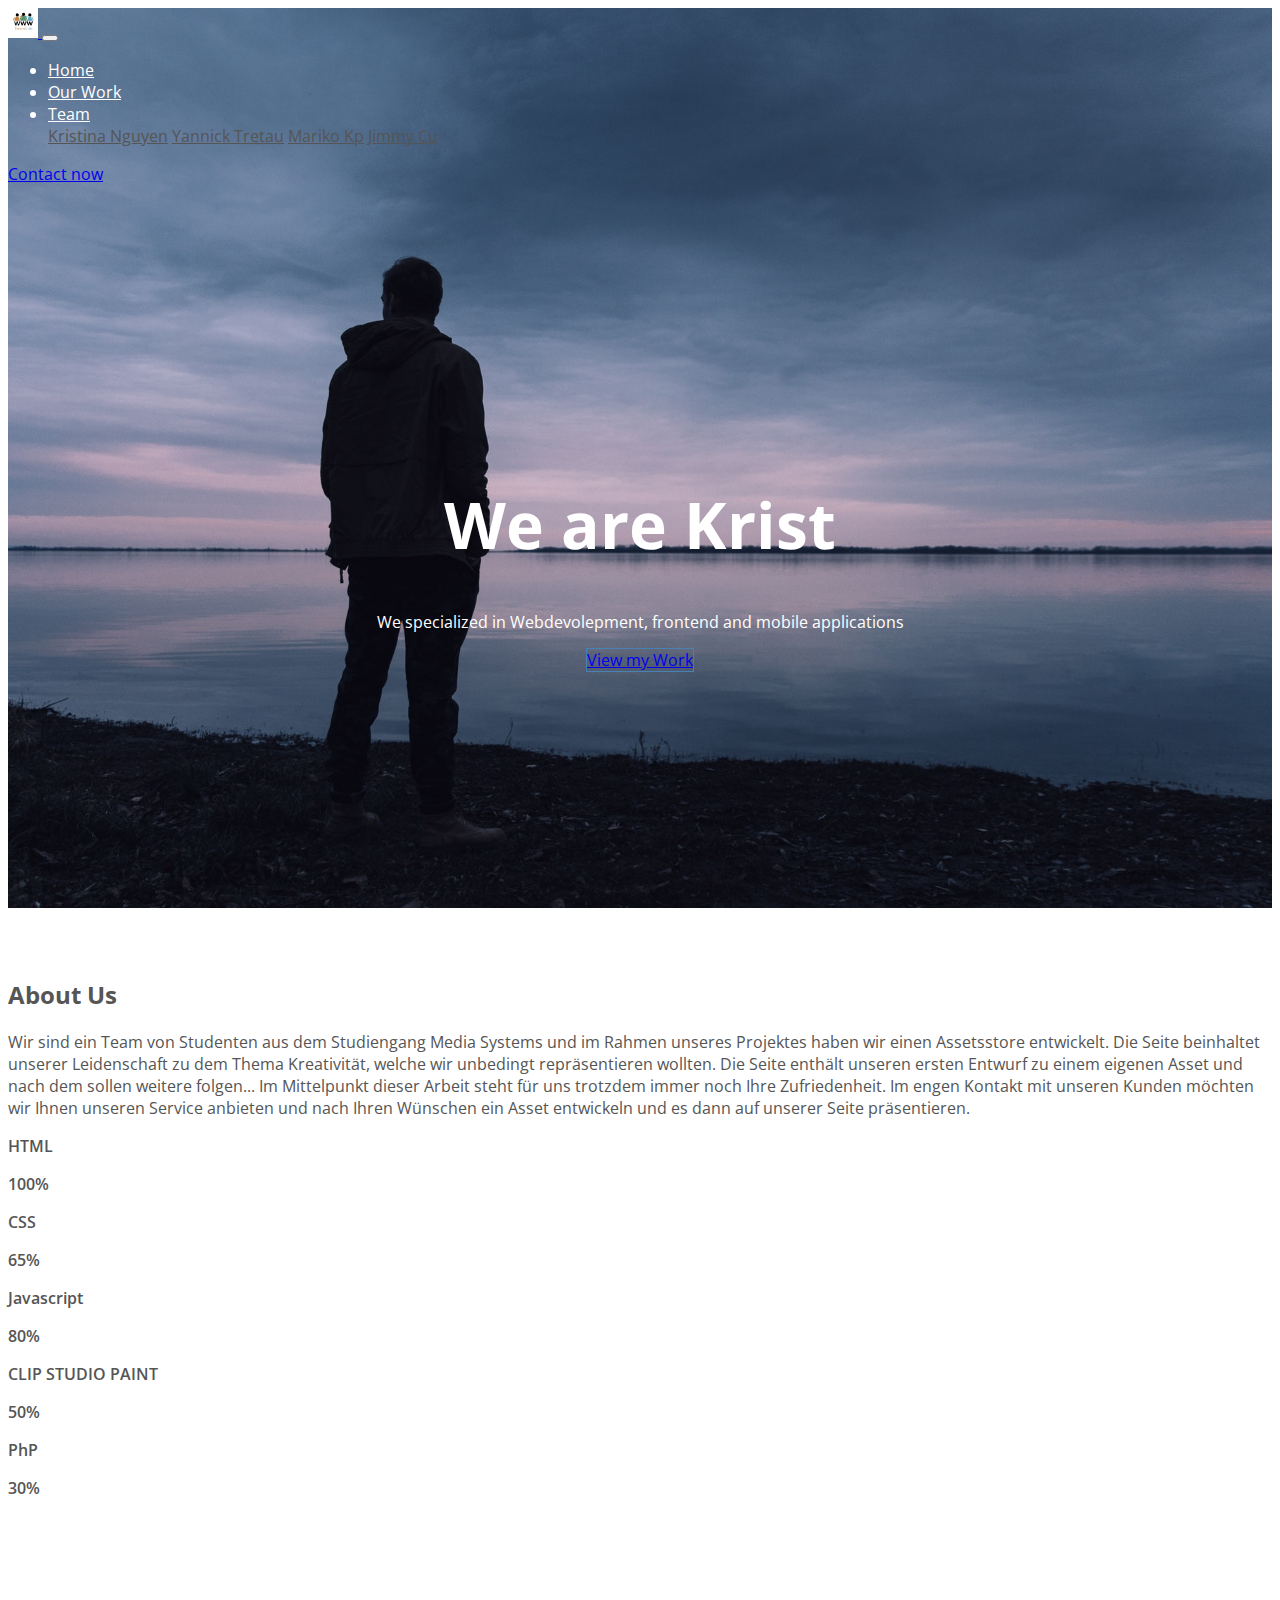
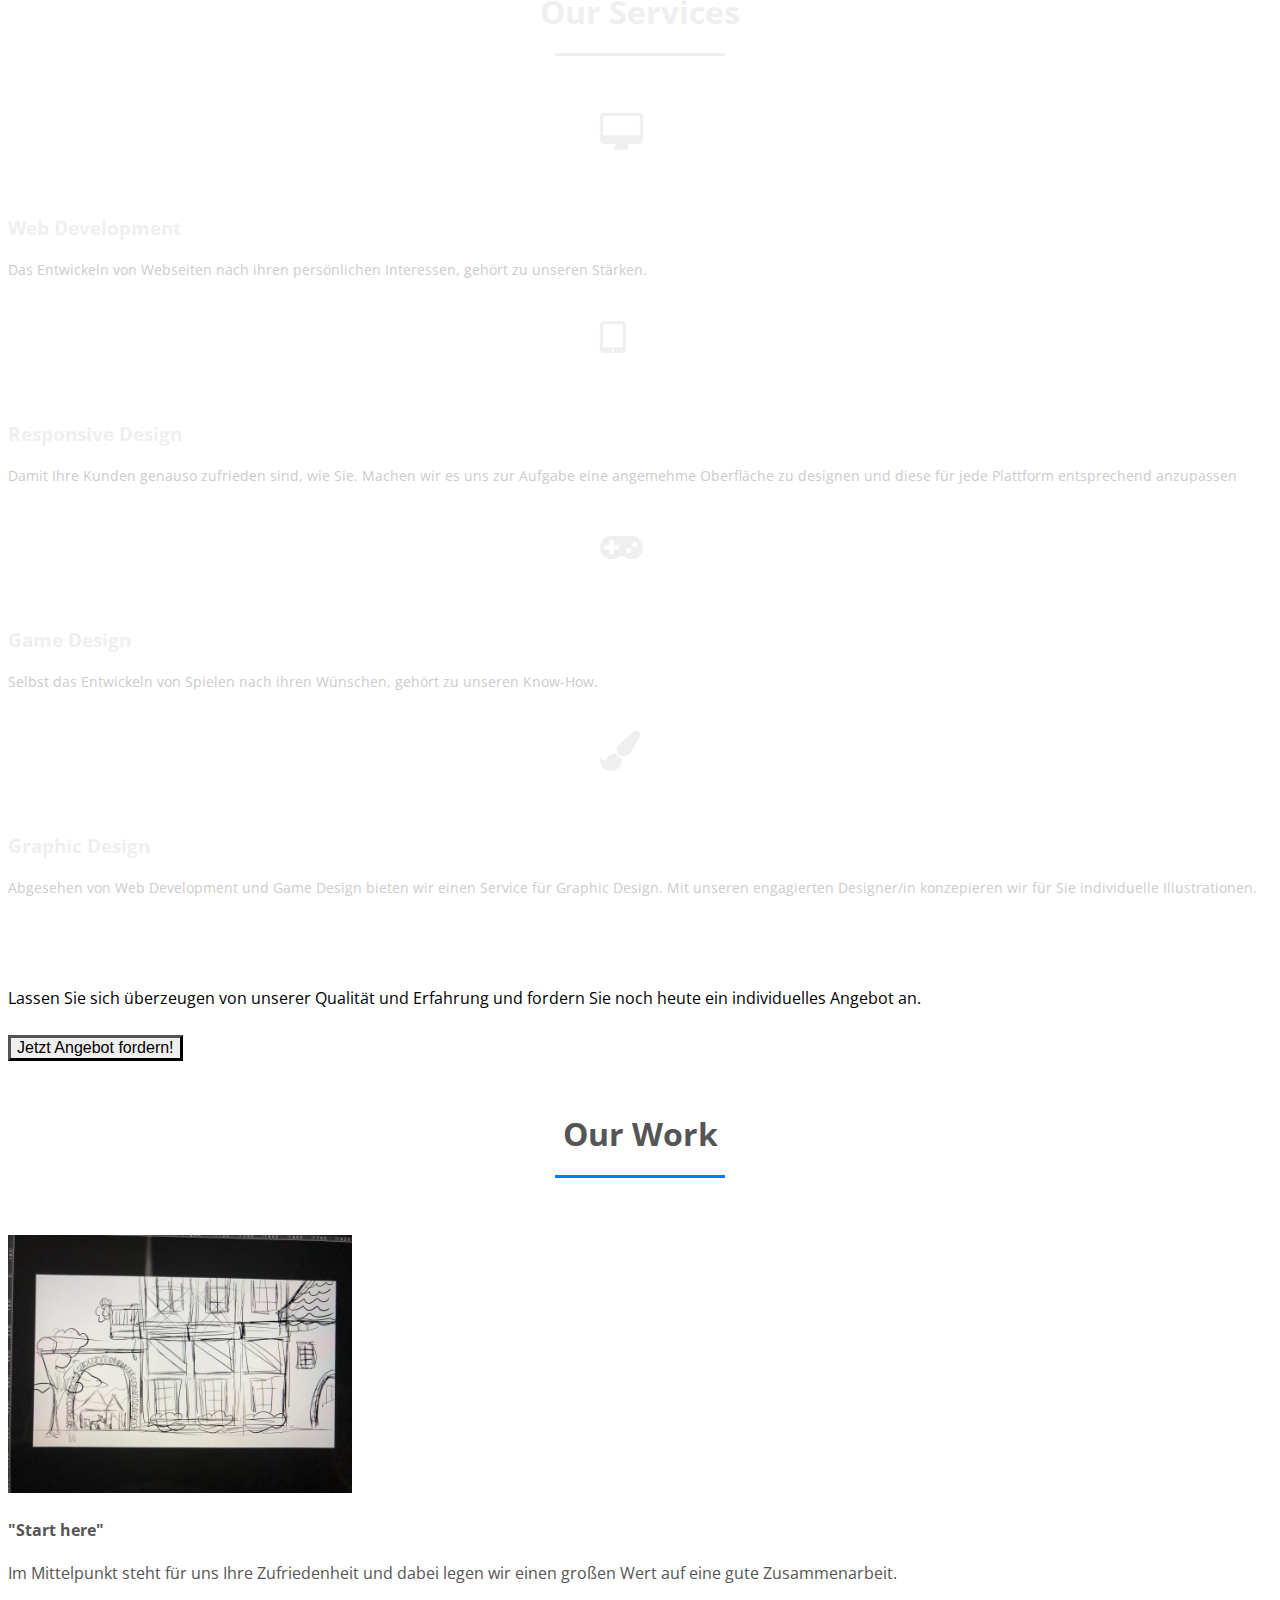
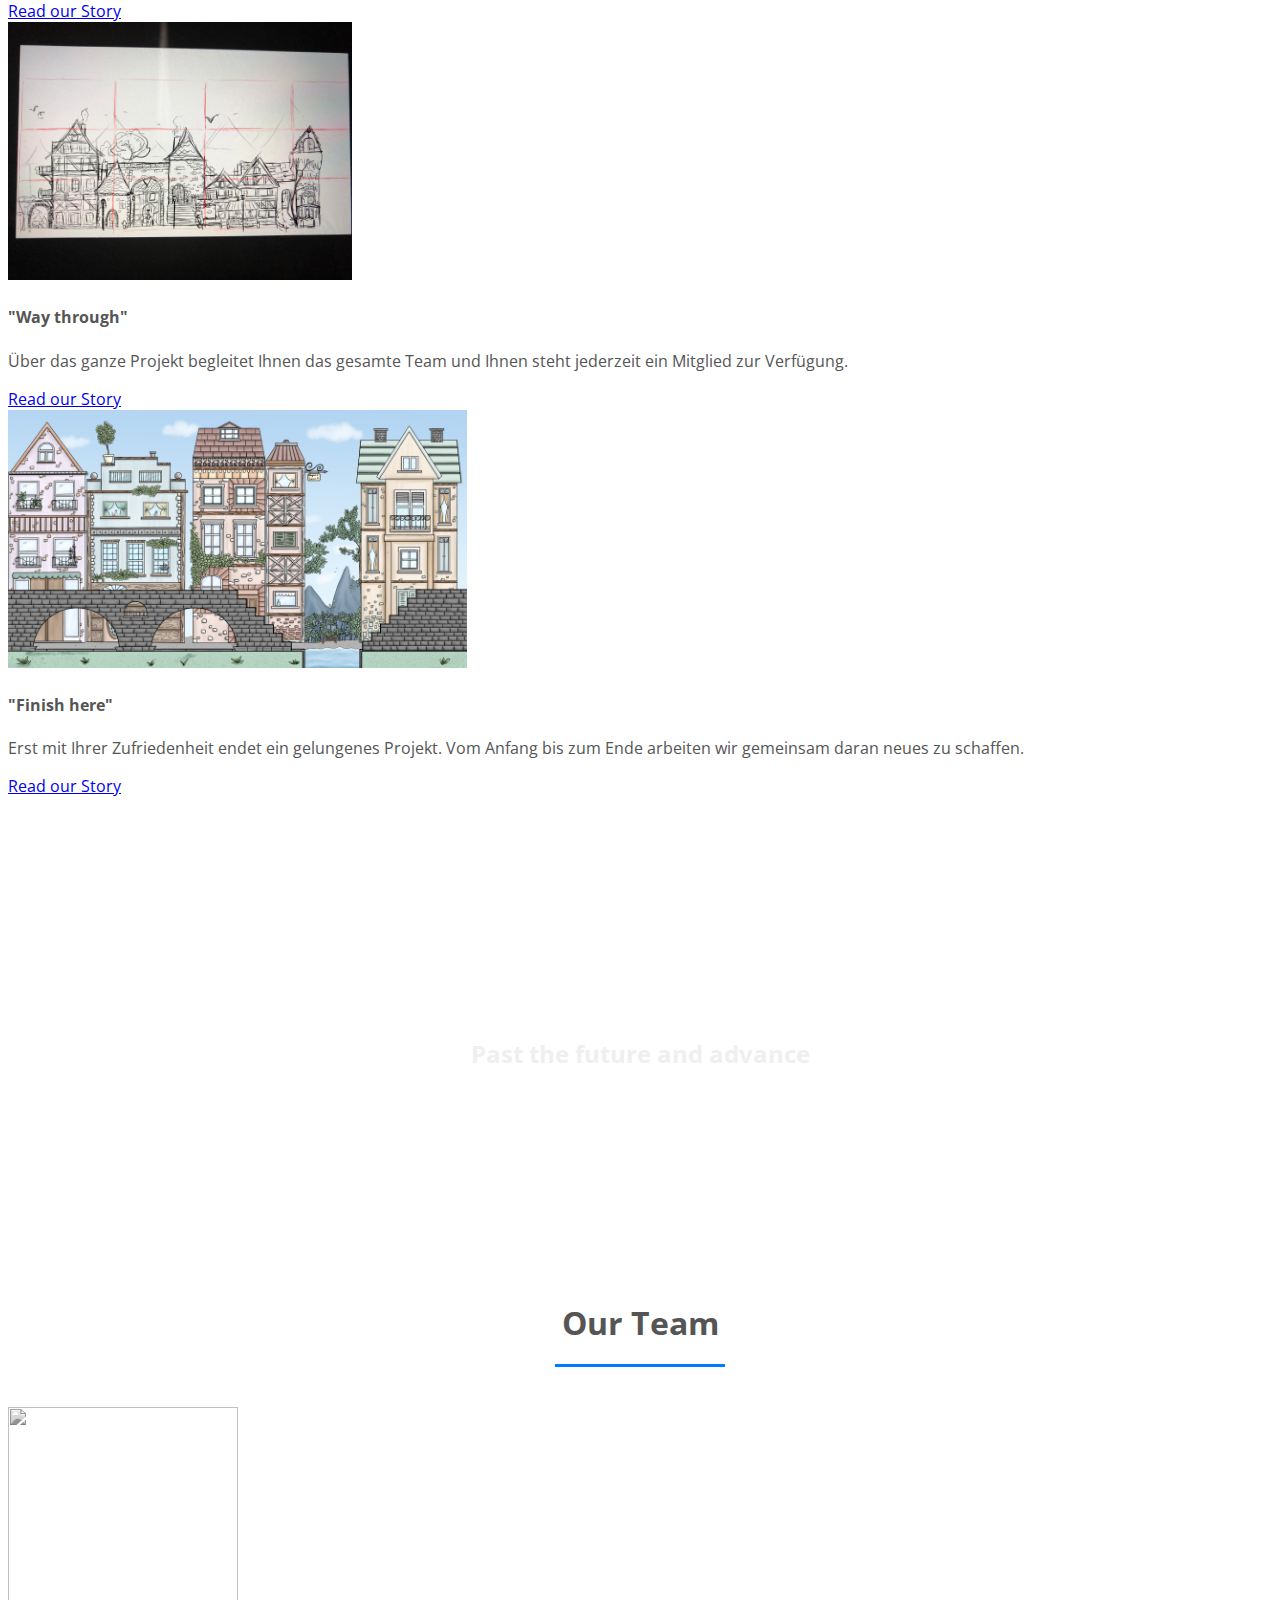
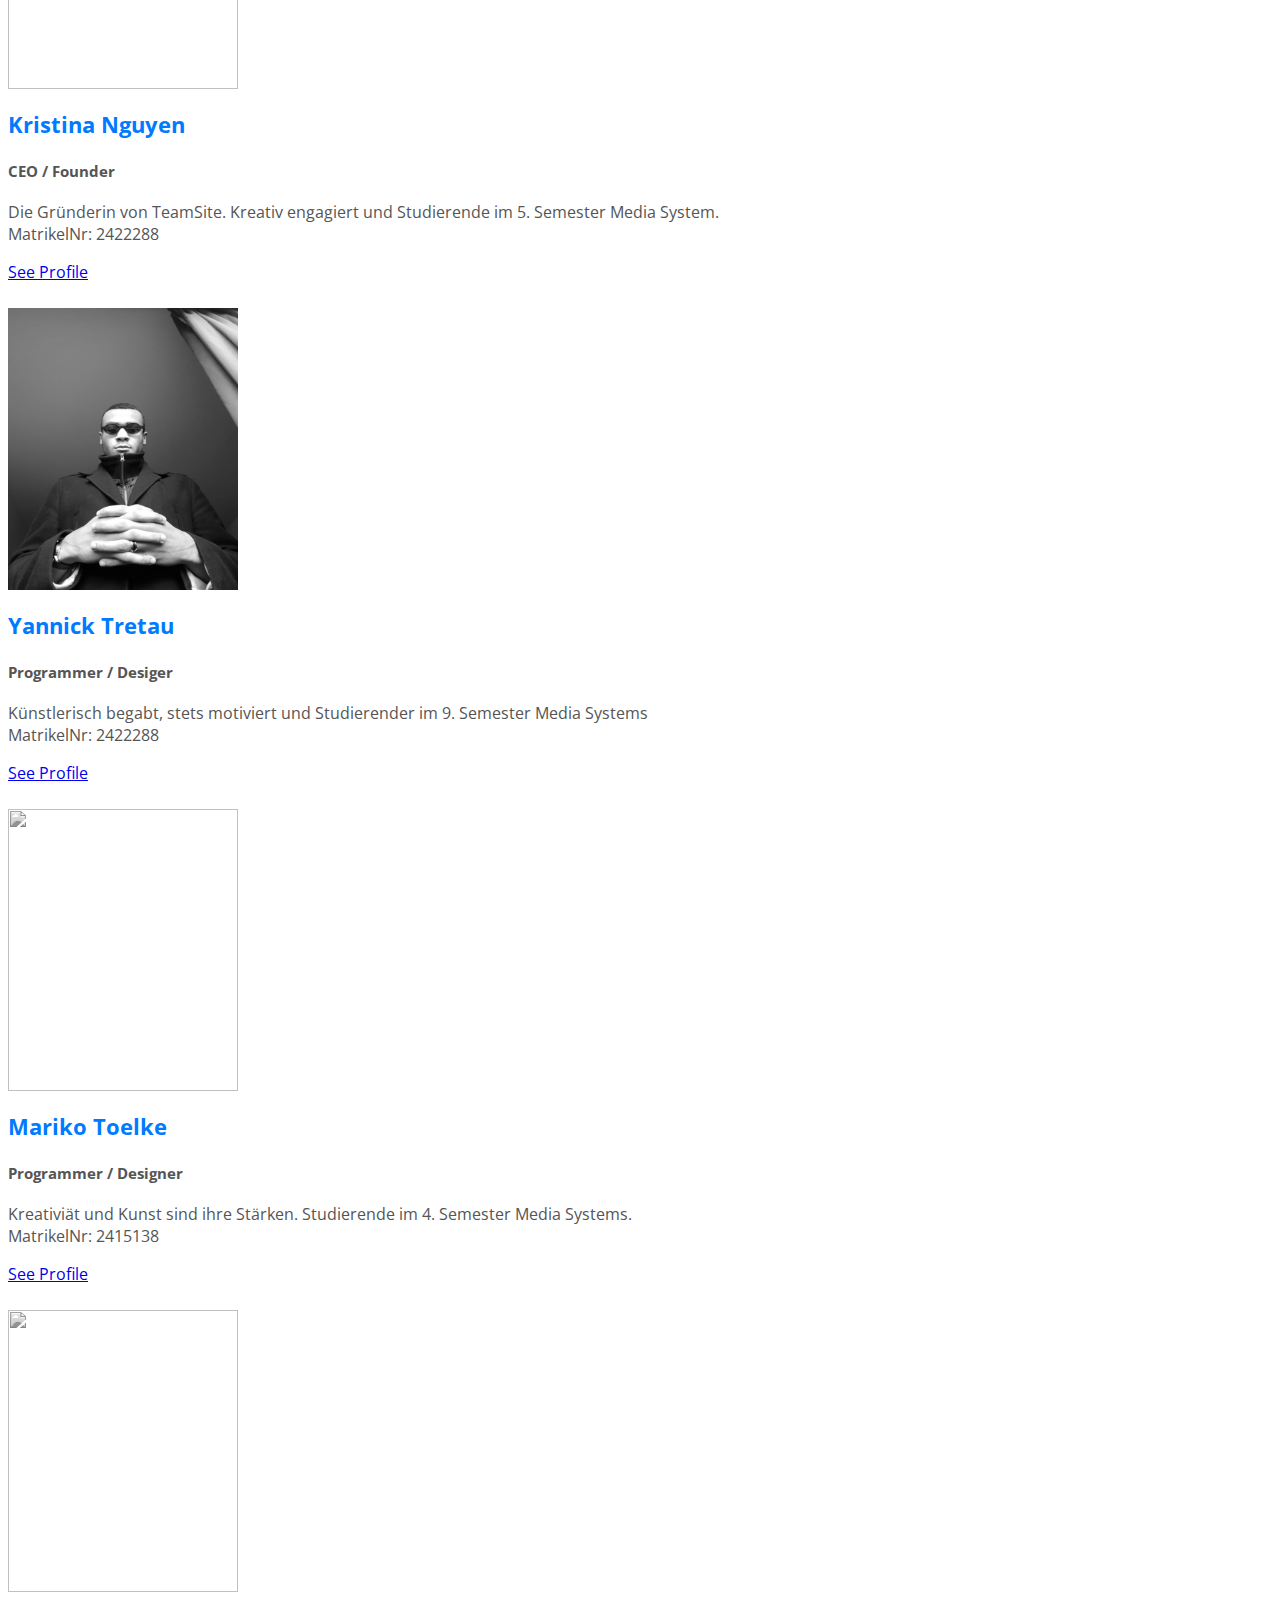
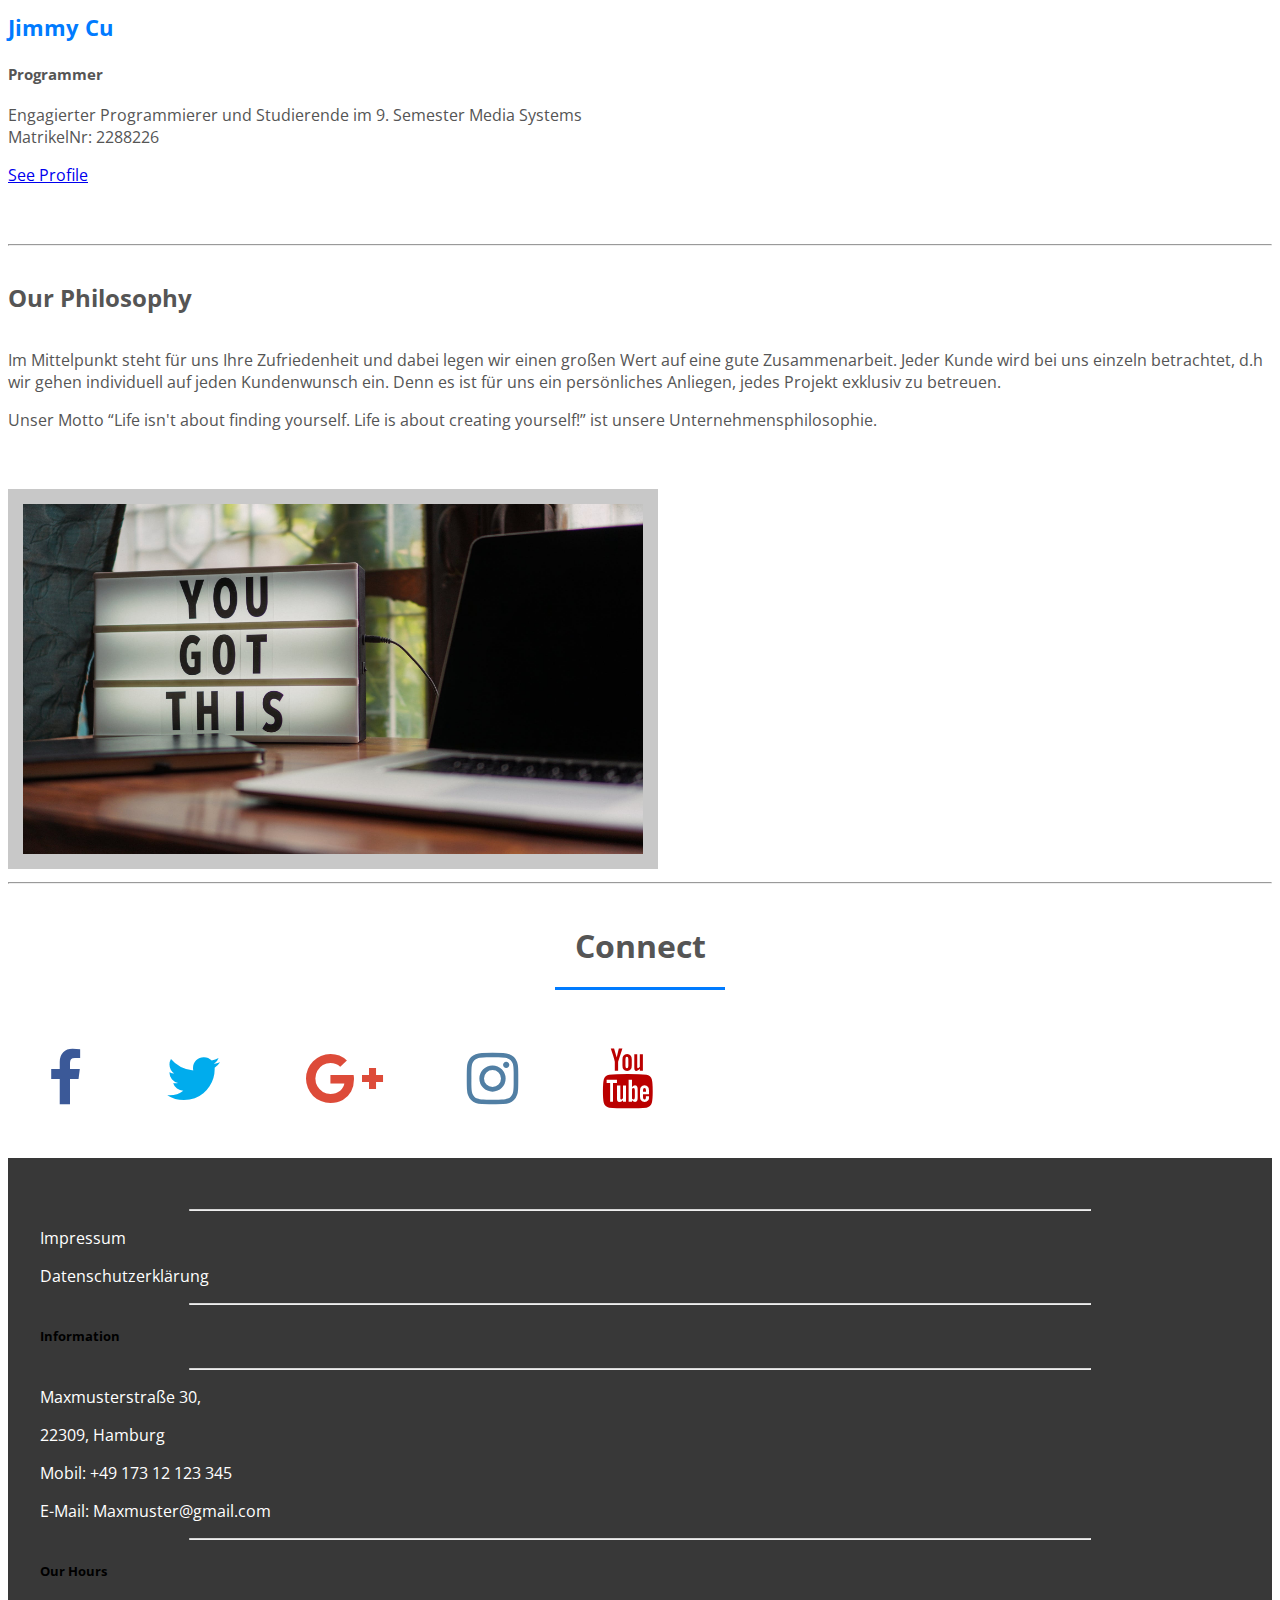
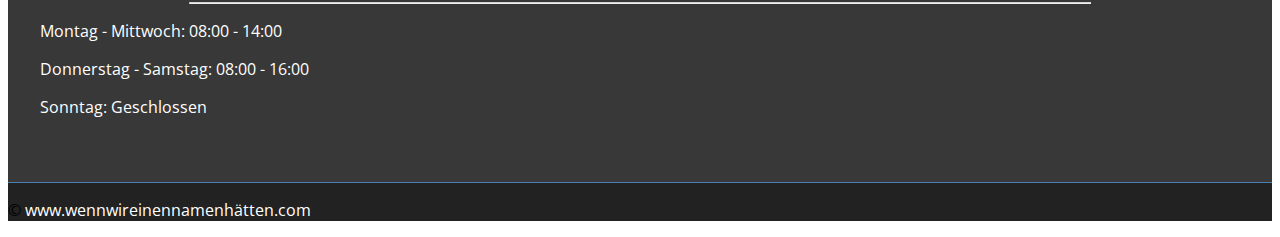
==== Website/index.html @ c58348f4 "Initial commit" ====
<!DOCTYPE html>
<html lang="en">
  <head>
    <!-- Required meta tags -->
    <meta charset="utf-8" />
    <meta
      name="viewport"
      content="width=device-width, initial-scale=1, shrink-to-fit=no"
    />

    <!-- CSS implement-->
    <link
      rel="stylesheet"
      href="https://cdn.jsdelivr.net/npm/bootstrap@4.5.3/dist/css/bootstrap.min.css"
      integrity="sha384-TX8t27EcRE3e/ihU7zmQxVncDAy5uIKz4rEkgIXeMed4M0jlfIDPvg6uqKI2xXr2"
      crossorigin="anonymous"
    />
    <link rel="stylesheet" href="css/style.css" />
    <link
      rel="stylesheet"
      href="https://stackpath.bootstrapcdn.com/font-awesome/4.7.0/css/font-awesome.min.css"
      integrity="sha384-wvfXpqpZZVQGK6TAh5PVlGOfQNHSoD2xbE+QkPxCAFlNEevoEH3Sl0sibVcOQVnN"
      crossorigin="anonymous"
    />
    <title>TeamSite</title>
    <!-- Google Font -->
    <link
      href="https://fonts.googleapis.com/css2?family=Open+Sans:wght@300;400&display=swap"
      rel="stylesheet"
    />
  </head>

  <body>
    <!-- Navigation Bar -->
    <header id="header-home">
      <section id="nav-bar" class="nav-index">
        <nav class="navbar navbar-expand-lg navbar-light">
          <a class="navbar-brand" href="index.html">
            <img
              src="img/logo.jpeg"
              width="30"
              height="30"
              class="d-inline-block align-top"
              alt=""
            />
          </a>
          <button
            class="navbar-toggler"
            type="button"
            data-toggle="collapse"
            data-target="#navbarSupportedContent"
            aria-controls="navbarSupportedContent"
            aria-expanded="false"
            aria-label="Toggle navigation"
          >
            <span class="navbar-toggler-icon"></span>
          </button>

          <div class="collapse navbar-collapse" id="navbarSupportedContent">
            <ul class="navbar-nav mr-auto">
              <li class="nav-item">
                <a class="nav-link" href="index.html"
                  >Home <span class="sr-only">(current)</span></a
                >
              </li>
              <li class="nav-item">
                <a class="nav-link" href="assets.html">Our Work</a>
              </li>

              <li class="nav-item dropdown">
                <a
                  class="nav-link dropdown-toggle"
                  href="#"
                  id="navbarDropdown"
                  role="button"
                  data-toggle="dropdown"
                  aria-haspopup="true"
                  aria-expanded="false"
                >
                  Team
                </a>
                <div
                  class="dropdown-menu dropdown-index"
                  aria-labelledby="navbarDropdown"
                >
                  <a class="dropdown-item" href="portfolioKristina.html"
                    >Kristina Nguyen</a
                  >
                  <a class="dropdown-item" href="portfolioYannick.html"
                    >Yannick Tretau</a
                  >
                  <a class="dropdown-item" href="portfolioMariko.html"
                    >Mariko Kp</a
                  >
                  <a class="dropdown-item" href="portfolioJimmy.html"
                    >Jimmy Cu</a
                  >
                </div>
              </li>
            </ul>
            <form class="form-inline my-2 my-lg-0">
              <a
                href="contact.html"
                class="btn btn-outline-success my-2 my-sm-0"
                role="button"
                >Contact now</a
              >
            </form>
          </div>
        </nav>
      </section>
      <div class="header-content">
        <h1>
          We are
          <span
            class="txt-type"
            data-wait="2500"
            data-words='["Kristina, The Designer", "Yannick, The Programmer", "Mariko, The Designer", "Jimmy, The Programmer", "TeamSite"]'
          ></span>
        </h1>
        <p class="lead">
          We specialized in Webdevolepment, frontend and mobile applications
        </p>
        <a href="assets.html" class="btn btn-primary my-2 my-sm-0 py-2 right"
          >View my Work</a
        >
      </div>
    </header>

    <!--- About Us --->
    <section id="about">
      <div class="container">
        <div class="row">
          <div class="col-md-6">
            <h2>About Us</h2>
            <div class="about-content">
              Wir sind ein Team von Studenten aus dem Studiengang Media Systems
              und im Rahmen unseres Projektes haben wir einen Assetsstore
              entwickelt. Die Seite beinhaltet unserer Leidenschaft zu dem Thema
              Kreativität, welche wir unbedingt repräsentieren wollten. Die
              Seite enthält unseren ersten Entwurf zu einem eigenen Asset und
              nach dem sollen weitere folgen... Im Mittelpunkt dieser Arbeit
              steht für uns trotzdem immer noch Ihre Zufriedenheit. Im engen
              Kontakt mit unseren Kunden möchten wir Ihnen unseren Service
              anbieten und nach Ihren Wünschen ein Asset entwickeln und es dann
              auf unserer Seite präsentieren.
            </div>
          </div>
          <div class="col-md-6 skills-bar">
            <p>HTML</p>
            <div class="progress">
              <div class="progress-bar" style="width: 100%">100%</div>
            </div>
            <p>CSS</p>
            <div class="progress">
              <div class="progress-bar" style="width: 65%">65%</div>
            </div>
            <p>Javascript</p>
            <div class="progress">
              <div class="progress-bar" style="width: 80%">80%</div>
            </div>
            <p>CLIP STUDIO PAINT</p>
            <div class="progress">
              <div class="progress-bar" style="width: 50%">50%</div>
            </div>
            <p>PhP</p>
            <div class="progress">
              <div class="progress-bar" style="width: 30%">30%</div>
            </div>
          </div>
        </div>
      </div>
    </section>

    <!--- Services --->
    <section id="services">
      <div class="container">
        <h1>Our Services</h1>
        <div class="row services">
          <div class="col-md-3 text-center">
            <div class="icon">
              <i class="fa fa-desktop"></i>
            </div>
            <h3>Web Development</h3>
            <p>
              Das Entwickeln von Webseiten nach ihren persönlichen Interessen,
              gehört zu unseren Stärken.
            </p>
          </div>
          <div class="col-md-3 text-center">
            <div class="icon">
              <i class="fa fa-tablet"></i>
            </div>
            <h3>Responsive Design</h3>
            <p>
              Damit Ihre Kunden genauso zufrieden sind, wie Sie. Machen wir es
              uns zur Aufgabe eine angemehme Oberfläche zu designen und diese
              für jede Plattform entsprechend anzupassen
            </p>
          </div>
          <div class="col-md-3 text-center">
            <div class="icon">
              <i class="fa fa-gamepad"></i>
            </div>
            <h3>Game Design</h3>
            <p>
              Selbst das Entwickeln von Spielen nach ihren Wünschen, gehört zu
              unseren Know-How.
            </p>
          </div>
          <div class="col-md-3 text-center">
            <div class="icon">
              <i class="fa fa-paint-brush"></i>
            </div>
            <h3>Graphic Design</h3>
            <p>
              Abgesehen von Web Development und Game Design bieten wir einen
              Service für Graphic Design. Mit unseren engagierten Designer/in
              konzepieren wir für Sie individuelle Illustrationen.
            </p>
          </div>
        </div>
      </div>
    </section>

    <!--- Jumbotron -->
    <section id="jumbotron">
      <div class="container-fluid bg-light">
        <div class="row Jumbotron">
          <div class="col-xs-12 col-sm-12 col-md-9 col-lg-9 col-xl-10 my-auto">
            <p class="lead">
              Lassen Sie sich überzeugen von unserer Qualität und Erfahrung und
              fordern Sie noch heute ein individuelles Angebot an.
            </p>
          </div>
          <div class="col-xs-12 col-sm-12 col-md-3 col-lg-3 col-xl-2 my-auto">
            <a href="contact.php"
              ><button type="button" class="btn btn-outline-secondary btn-lg">
                Jetzt Angebot fordern!
              </button></a
            >
          </div>
        </div>
      </div>
    </section>

    <!-----Work Flow---->
    <section id="currentwork">
      <div class="container">
        <h1>Our Work</h1>
        <div class="row">
          <div class="col-sm-12 col-md-4">
            <img src="img/index/start.jpg" class="img-responsive rescale" />
            <h4 class="my-3">"Start here"</h4>
            <p>
              Im Mittelpunkt steht für uns Ihre Zufriedenheit und dabei legen
              wir einen großen Wert auf eine gute Zusammenarbeit.
            </p>
            <a href="assets.html" class="btn btn-outline-secondary"
              >Read our Story</a
            >
          </div>

          <div class="col-sm-12 col-md-4">
            <img
              src="img/index/wayThrough.jpg"
              class="img-responsive rescale"
            />
            <h4 class="my-3">"Way through"</h4>
            <p>
              Über das ganze Projekt begleitet Ihnen das gesamte Team und Ihnen
              steht jederzeit ein Mitglied zur Verfügung.
            </p>
            <a href="assets.html" class="btn btn-outline-secondary"
              >Read our Story</a
            >
          </div>

          <div class="col-sm-12 col-md-4">
            <img src="img/index/finish.png" class="img-responsive rescale" />
            <h4 class="my-3">"Finish here"</h4>
            <p>
              Erst mit Ihrer Zufriedenheit endet ein gelungenes Projekt. Vom
              Anfang bis zum Ende arbeiten wir gemeinsam daran neues zu
              schaffen.
            </p>
            <a href="assets.html" class="btn btn-outline-secondary"
              >Read our Story</a
            >
          </div>
        </div>
      </div>
    </section>

    <!--Colour Background-->
    <a class="navbar bg-primary colour" data-toggle=""></a>

    <!----Fixed Background--->
    <section id="fix">
      <div class="container">
        <h2>Past the future and advance</h2>
      </div>
    </section>
    <!--Colour Background-->
    <a class="navbar bg-primary colour" data-toggle=""></a>

    <!------Our Team------>
    <section id="team">
      <div class="container">
        <h1>Our Team</h1>
        <div class="row">
          <div class="col-sm-6 col-md-3 profile-pic text-center">
            <div class="img-box">
              <img
                src="img/index/teamKristina.png"
                class="img-responsive scale"
              />
              <ul>
                <a href="https://www.facebook.com"
                  ><li><i class="fa fa-facebook"></i></li
                ></a>
                <a href="https://www.instagram.com"
                  ><li><i class="fa fa-instagram"></i></li
                ></a>
                <a href="https://www.linkedin.com"
                  ><li><i class="fa fa-linkedin"></i></li
                ></a>
              </ul>
            </div>
            <h3>Kristina Nguyen</h3>
            <h4>CEO / Founder</h4>
            <p>
              Die Gründerin von TeamSite. Kreativ engagiert und Studierende im
              5. Semester Media System. <br />MatrikelNr: 2422288
            </p>
            <a href="portfolioKristina.html" class="btn btn-outline-secondary"
              >See Profile</a
            >
          </div>
          <div class="col-sm-6 col-md-3 profile-pic text-center">
            <div class="img-box">
              <img
                src="img/index/teamYannick.jpg"
                class="img-responsive scale"
              />
              <ul>
                <a href="https://www.facebook.com"
                  ><li><i class="fa fa-facebook"></i></li
                ></a>
                <a href="https://www.instagram.com"
                  ><li><i class="fa fa-instagram"></i></li
                ></a>
                <a href="https://www.linkedin.com"
                  ><li><i class="fa fa-linkedin"></i></li
                ></a>
              </ul>
            </div>
            <h3>Yannick Tretau</h3>
            <h4>Programmer / Desiger</h4>
            <p>
              Künstlerisch begabt, stets motiviert und Studierender im 9.
              Semester Media Systems <br />MatrikelNr: 2422288
            </p>
            <a href="portfolioYannick.html" class="btn btn-outline-secondary"
              >See Profile</a
            >
          </div>
          <div class="col-sm-6 col-md-3 profile-pic text-center">
            <div class="img-box">
              <img src="img/index/teamJimmy.jpg" class="img-responsive scale" />
              <ul>
                <a href="https://www.facebook.com"
                  ><li><i class="fa fa-facebook"></i></li
                ></a>
                <a href="https://www.instagram.com"
                  ><li><i class="fa fa-instagram"></i></li
                ></a>
                <a href="https://www.linkedin.com"
                  ><li><i class="fa fa-linkedin"></i></li
                ></a>
              </ul>
            </div>
            <h3>Mariko Toelke</h3>
            <h4>Programmer / Designer</h4>
            <p>
              Kreativiät und Kunst sind ihre Stärken. Studierende im 4. Semester
              Media Systems. <br />MatrikelNr: 2415138
            </p>
            <a href="portfolioMariko.html" class="btn btn-outline-secondary"
              >See Profile</a
            >
          </div>
          <div class="col-sm-6 col-md-3 profile-pic text-center">
            <div class="img-box">
              <img src="img/index/teamJimmy.jpg" class="img-responsive scale" />
              <ul>
                <a href="https://www.facebook.com"
                  ><li><i class="fa fa-facebook"></i></li
                ></a>
                <a href="https://www.instagram.com"
                  ><li><i class="fa fa-instagram"></i></li
                ></a>
                <a href="https://www.linkedin.com"
                  ><li><i class="fa fa-linkedin"></i></li
                ></a>
              </ul>
            </div>
            <h3>Jimmy Cu</h3>
            <h4>Programmer</h4>
            <p>
              Engagierter Programmierer und Studierende im 9. Semester Media
              Systems <br />MatrikelNr: 2288226
            </p>
            <a href="portfolioJimmy.html" class="btn btn-outline-secondary"
              >See Profile</a
            >
          </div>
        </div>
      </div>
    </section>

    <!---Horizontal Row--->
    <hr class="my-4" />

    <!--- Philosophy --->
    <div class="container-fluid padding">
      <div class="row padding">
        <div class="col-sm-12 col-lg-6 philosophy">
          <h2>Our Philosophy</h2>
          <p>
            Im Mittelpunkt steht für uns Ihre Zufriedenheit und dabei legen wir
            einen großen Wert auf eine gute Zusammenarbeit. Jeder Kunde wird bei
            uns einzeln betrachtet, d.h wir gehen individuell auf jeden
            Kundenwunsch ein. Denn es ist für uns ein persönliches Anliegen,
            jedes Projekt exklusiv zu betreuen.
          </p>
          <p>
            Unser Motto “Life isn't about finding yourself. Life is about
            creating yourself!” ist unsere Unternehmensphilosophie.
          </p>
          <br />
        </div>
        <div class="col-sm-12 col-lg-6 quote">
          <img src="img/index/quote.jpeg" class="img-fluid" />
        </div>
      </div>
    </div>

    <!---Horizontal Row--->
    <hr class="my-4" />

    <!--- Connect --->
    <section id="connect">
      <div class="container-fluid padding">
        <div class="row text-center padding">
          <div class="col-12">
            <h1>Connect</h1>
          </div>
          <div class="col-12 social padding">
            <a href="https://www.facebook.com"
              ><i class="fa fa-facebook"></i
            ></a>
            <a href="https://twitter.com"><i class="fa fa-twitter"></i></a>
            <a href="https://myaccount.google.com/intro/profile"
              ><i class="fa fa-google-plus"></i
            ></a>
            <a href="https://www.instagram.com"
              ><i class="fa fa-instagram"></i
            ></a>
            <a href="https://www.youtube.com"><i class="fa fa-youtube"></i></a>
          </div>
        </div>
      </div>
    </section>
    <!--- Footer --->
    <footer>
      <div class="container">
        <div class="row text-light text-center py-4 justify-content-center">
          <div class="col-md-4">
            <img src="img/strawhat.png" alt="" />
            <hr class="light" />
            <p>Impressum</p>
            <p>Datenschutzerklärung</p>
          </div>
          <div class="col-md-4">
            <hr class="light" />
            <h5>Information</h5>
            <hr class="light" />
            <p>Maxmusterstraße 30,</p>
            <p>22309, Hamburg</p>
            <p>Mobil: +49 173 12 123 345</p>
            <p>E-Mail: Maxmuster@gmail.com</p>
          </div>
          <div class="col-md-4">
            <hr class="light" />
            <h5>Our Hours</h5>
            <hr class="light" />
            <p>Montag - Mittwoch: 08:00 - 14:00</p>
            <p>Donnerstag - Samstag: 08:00 - 16:00</p>
            <p>Sonntag: Geschlossen</p>
          </div>
        </div>
      </div>
    </footer>

    <!-- Socket -->
    <div class="socket text-light text-center py-3">
      <p>&copy; <a href="#">www.wennwireinennamenhätten.com</a></p>
    </div>

    <!-- Type Effect -->
    <script src="js/typewriter.js"></script>

    <!--JQuery-->
    <script
      src="https://code.jquery.com/jquery-3.5.1.slim.min.js"
      integrity="sha384-DfXdz2htPH0lsSSs5nCTpuj/zy4C+OGpamoFVy38MVBnE+IbbVYUew+OrCXaRkfj"
      crossorigin="anonymous"
    ></script>
    <script
      src="https://cdn.jsdelivr.net/npm/bootstrap@4.5.3/dist/js/bootstrap.bundle.min.js"
      integrity="sha384-ho+j7jyWK8fNQe+A12Hb8AhRq26LrZ/JpcUGGOn+Y7RsweNrtN/tE3MoK7ZeZDyx"
      crossorigin="anonymous"
    ></script>
  </body>
</html>
---- Website/css/style.css ----
html {
  scroll-behavior: smooth;
}

body {
  font-family: "Open sans", sans-serif !important;
}
.nav-item {
  margin-right: 10px;
}

.active {
  color: #555 !important;
}

.nav-index ul li a {
  color: #fff !important;
}

.nav-index ul li a:hover {
  color: #555 !important;
}

.nav-item .dropdown-index a {
  color: #555 !important;
}

/* Background */
#header-home {
  background: url("../img/index/landingPage.jpg") no-repeat center right/cover;
  height: 100vh;
  color: #fff;
}

.header-content {
  text-align: center;
  padding-top: 20%;
}

.header-content h1 {
  font-size: 4rem;
  list-style: 1.2;
}

/*-----Slider-----*/

.carousel {
  box-shadow: 0 15px 15px rgba(0, 0, 0, 0.1);
}

.carousel-inner {
  max-height: 690px !important;
}
.carousel-inner img {
  width: 100%;
}

.carousel-control-next,
.carousel-control-prev,
.carousel-item.active {
  transition: transform 1.3s ease;
}

.carousel-caption {
  position: absolute;
  top: 52%;
  transform: translateY(-50%);
}

.bg-custom {
  background-color: rgba(0, 0, 0, 0.4);
  color: white;
  border-radius: 16px;
}

.carousel-caption h1 {
  font-size: 42px;
  text-shadow: 1.6px 1.6px 4.8px rgba(0, 0, 0, 1);
}

.border-primary {
  border-top: 3.2px solid #4981b3 !important;
}

.carousel-caption h3 {
  padding-top: 10px;
  font-size: 28px;
  text-shadow: 1.6px 1.6px 3.2px rgba(0, 0, 0, 1);
}

.btn-lg {
  font-size: 16px;
  border-width: medium;
}

.btn-primary {
  border: 1.6px solid #4981b3;
}

.btn-primary:hover,
.btn-primary:focus {
  background-color: #68a0d2 !important;
  border: 1.6px solid #68a0d2;
}

/*----About Us-----*/

#about {
  padding-top: 50px;
  padding-bottom: 50px;
  color: #555 !important;
}

#about button {
  margin-top: 15px;
  margin-bottom: 30px;
}

.skills-bar {
  margin-top: 10px;
  margin-bottom: 6px;
  font-weight: 600;
}
.progress-bar {
  border-radius: 16px;
}
.progress {
  border-radius: 16px !important;
  margin-bottom: 10px;
}
/*------Services-------*/

#services {
  background-image: linear-gradient(rgba(0, 0, 0, 0.8), rgba(0, 0, 0, 0.8)),
    url(../img/services.jpg);
  background-size: cover;
  background-position: center;
  color: #efefef !important;
  background-attachment: fixed;
  padding-bottom: 50px;
  padding-bottom: 50px;
}

#services h1 {
  text-align: center;
  color: #efefef !important;
  padding-top: 10px;
  padding-bottom: 10px;
}

#services h1::after {
  content: "";
  background: #efefef;
  display: block;
  height: 3px;
  width: 170px;
  margin: 20px auto 5px;
}

.services {
  margin-top: 20px;
}

.icon {
  font-size: 40px;
  margin: 20px auto;
  padding: 10px;
  height: 80px;
  width: 80px;
  border: 1px solid #fff;
  border-radius: 50%;
}

#services p {
  font-size: 14px;
  margin-top: 20px;
  color: #ccc;
}

.services .col-md-3:hover {
  background: #007bff;
  cursor: pointer;
  transition: 0.6s;
}

/*-----jumbotron----*/
#jumbotron {
  border-radius: 0;
}

#jumbotron .container-fluid {
  padding-top: 10px;
  padding-bottom: 10px;
}

#jumbotron .btn {
  margin-top: 10px;
}

/*----Our Work---*/
#currentwork {
  margin-bottom: 50px;
}
#currentwork h1 {
  text-align: center;
  color: #555 !important;
  padding-top: 20px;
  padding-bottom: 30px;
}

#currentwork h1::after {
  content: "";
  background: #007bff;
  display: block;
  height: 3px;
  width: 170px;
  margin: 20px auto 5px;
}

#currentwork h4 {
  color: #555 !important;
}

#currentwork p {
  color: #555 !important;
}

#currentwork .btn {
  margin-bottom: 10px;
}

.rescale {
  height: 258px;
  max-width: 100%;
}

/*---Fixed Background----*/

#fix {
  background-image: url("../img/index/matrix.jpg");
  background-attachment: fixed;
  background-size: cover;
  background-position: center;
  padding: 10rem 0;
}

#fix h2 {
  text-align: center;
  color: #efefef !important;
  padding-top: 10px;
  padding-bottom: 10px;
}

/*-----Colour Background------*/
.colour {
  background-image: linear-gradient(to right, #4981b3, #ac2615);
}

/*------Interest in------*/
#interest h1 {
  padding-top: 10px;
  text-align: center;
  color: #555 !important;
  padding-bottom: 10px;
}

#interest h1::after {
  content: "";
  background: #007bff;
  display: block;
  height: 3px;
  width: 170px;
  margin: 20px auto 5px;
}

#interest .row {
  display: flex;
  flex-wrap: wrap;
  width: 100%;
}

#interest .row .column {
  flex: 33.3%;
  width: auto;
  overflow: hidden;
  padding: 0 4px;
  height: 100%;
}

#interest .row .column img {
  margin-top: 2%;
  width: 100%;
  height: 100%;
  cursor: pointer;
  filter: grayscale(1) brightness(0.5);
  border-radius: 5px;
  transition: 0.3s linear;
}

#interest .row .column img:hover {
  filter: grayscale(0) brightness(1);
}

/*----Our Team---*/

#team {
  padding-bottom: 50px;
  color: #555 !important;
  padding-top: 20px;
}

#team h1 {
  text-align: center;
  color: #555 !important;
  padding-bottom: 10px;
}

#team h1::after {
  content: "";
  background: #007bff;
  display: block;
  height: 3px;
  width: 170px;
  margin: 20px auto 5px;
}

.profile-pic {
  margin-top: 25px;
}

.profile-pic img {
  max-width: 100%;
}
.profile-pic .img-box {
  opacity: 1;
  display: block;
  position: relative;
}

.profile-pic .img-box img {
  filter: grayscale(1);
}

.scale {
  height: 282px;
  width: 230px;
}

.profile-pic .img-box img:hover {
  filter: grayscale(0);
  cursor: pointer;
}

.profile-pic h3 {
  font-size: 22px;
  font-weight: bold;
  margin-top: 15px;
  color: #007bff !important;
}

.profile-pic h4 {
  font-size: 15px;
  font-weight: bold;
  margin-top: 15px;
}

#team .fa {
  height: 25px;
  width: 25px;
  color: #007bff !important;
  background-color: #fff;
  padding: 4px;
  border-radius: 50%;
}

.img-box ul {
  padding: 15px 0;
  position: absolute;
  z-index: 2;
  bottom: 0;
  left: 50%;
  transform: translateX(-50%);
  opacity: 0;
}

.img-box ul li {
  padding: 5px;
  display: inline-block;
}

.img-box:hover ul {
  opacity: 1;
}

.img-box ul,
.img-box ul li {
  transition: 0.5s;
}

/*---Our Philosophie----*/

.philosophy {
  color: #555 !important;
}

.philosophy h2 {
  padding-top: 15px;
  padding-bottom: 15px;
}

.quote img {
  margin-top: 20px;
  height: 350px;
  width: 620px;
  border-style: solid;
  border-width: 15px;
  border-color: #c8c8c8;
}

.quote img {
  max-width: 100%;
}

/*----Connect Section----*/
#connect {
  margin-top: 40px;
  margin-bottom: 40px;
}

#connect h1 {
  text-align: center;
  color: #555 !important;
  padding-bottom: 20px;
}

#connect h1::after {
  content: "";
  background: #007bff;
  display: block;
  height: 3px;
  width: 170px;
  margin: 20px auto 5px;
}

.social a {
  font-size: 60px;
  padding: 40px;
}

.social .fa-facebook {
  color: #3b5998;
}

.social .fa-twitter {
  color: #00aced;
}

.social .fa-google-plus {
  color: #dd4b39;
}

.social .fa-instagram {
  color: #517fa4;
}

.social .fa-youtube {
  color: #bb0000;
}

.fa-facebook:hover,
.fa-twitter:hover,
.fa-google-plus:hover,
.fa-instagram:hover,
.fa-youtube:hover {
  color: #d5d5d5;
}

/*------Footer-----*/

footer {
  background-color: #383838;
  padding: 16px 32px 48px;
}
hr.light {
  border-top: 1px solid #d5d5d5;
  width: 75%;
  margin-top: 0.8rem;
  margin-bottom: 1rem;
}

footer img {
  height: 56px;
}

footer p,
.socket a {
  color: white;
  text-decoration: none;
}

/*----Socket----*/
.socket {
  background-color: #222222;
  border-top: 1.6px solid #4981b3;
}

/*-----Focus----*/
.focus {
  color: #555 !important;
}

.focus h2 {
  padding-top: 20px;
  padding-bottom: 15px;
}

/*---Media Queries---*/

/*--Devices under 1199px(xl)--*/
@media (max-width: 1199.98px) {
  .carousel-caption h1 {
    font-size: 40px;
  }
  .carousel-caption h3 {
    padding-top: 10px;
    font-size: 20px;
  }
}

/*--Devices under 992px(md)--*/
@media (max-width: 991.98px) {
  .carousel-caption h1 {
    font-size: 35px;
  }
  .carousel-caption h3 {
    padding-top: 10px;
    font-size: 18px;
  }
}
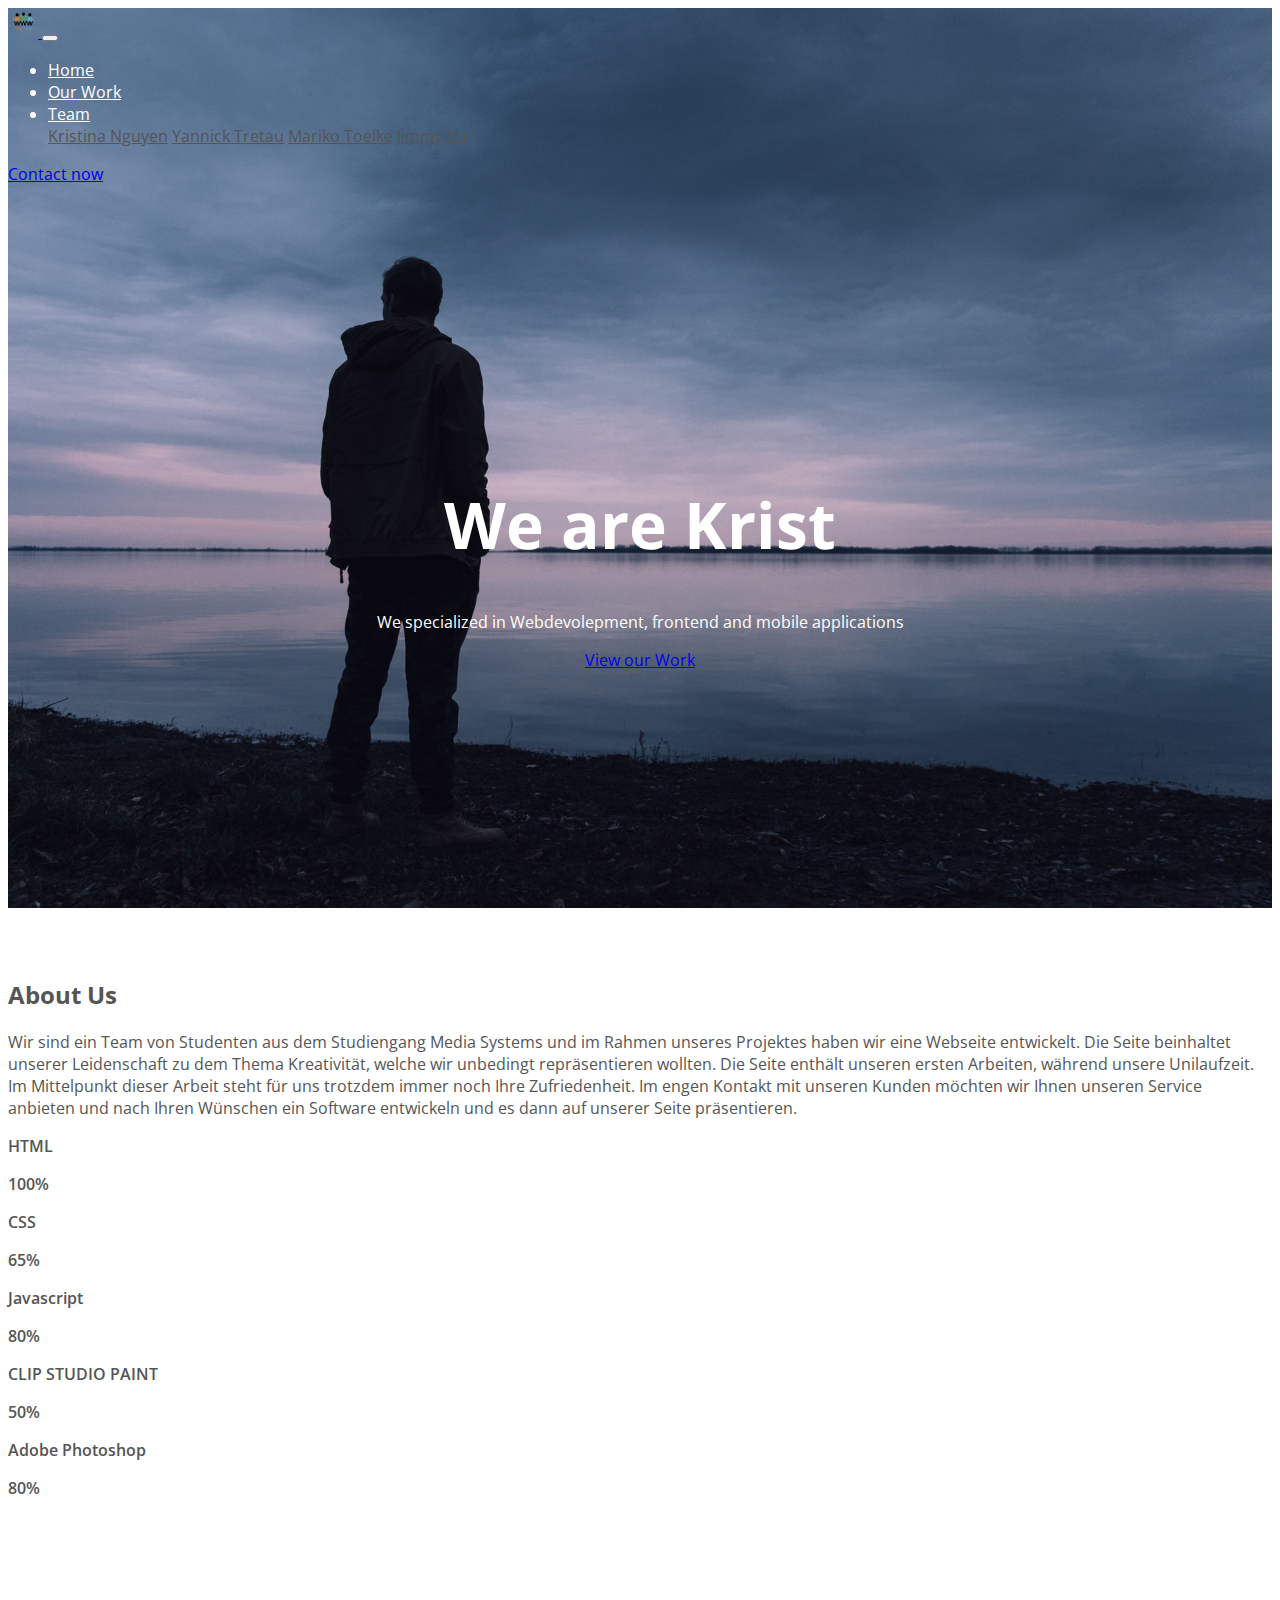
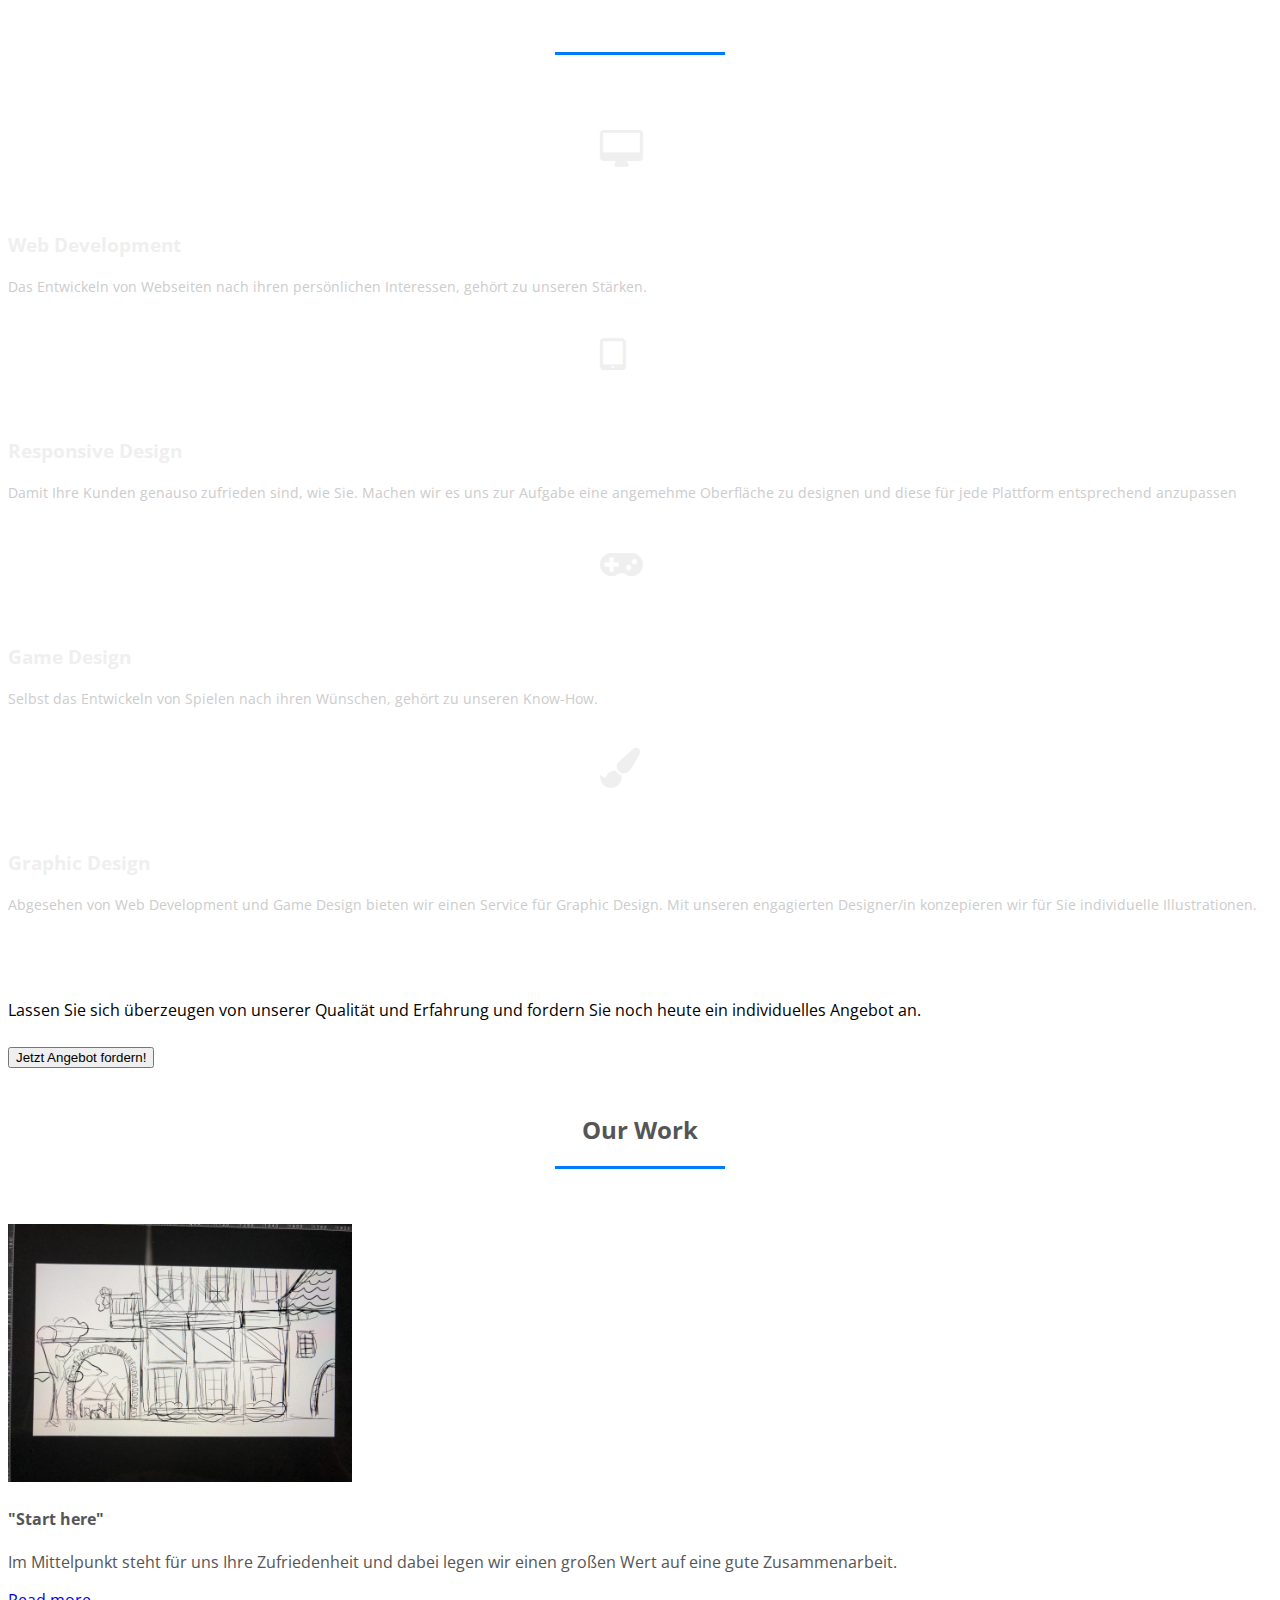
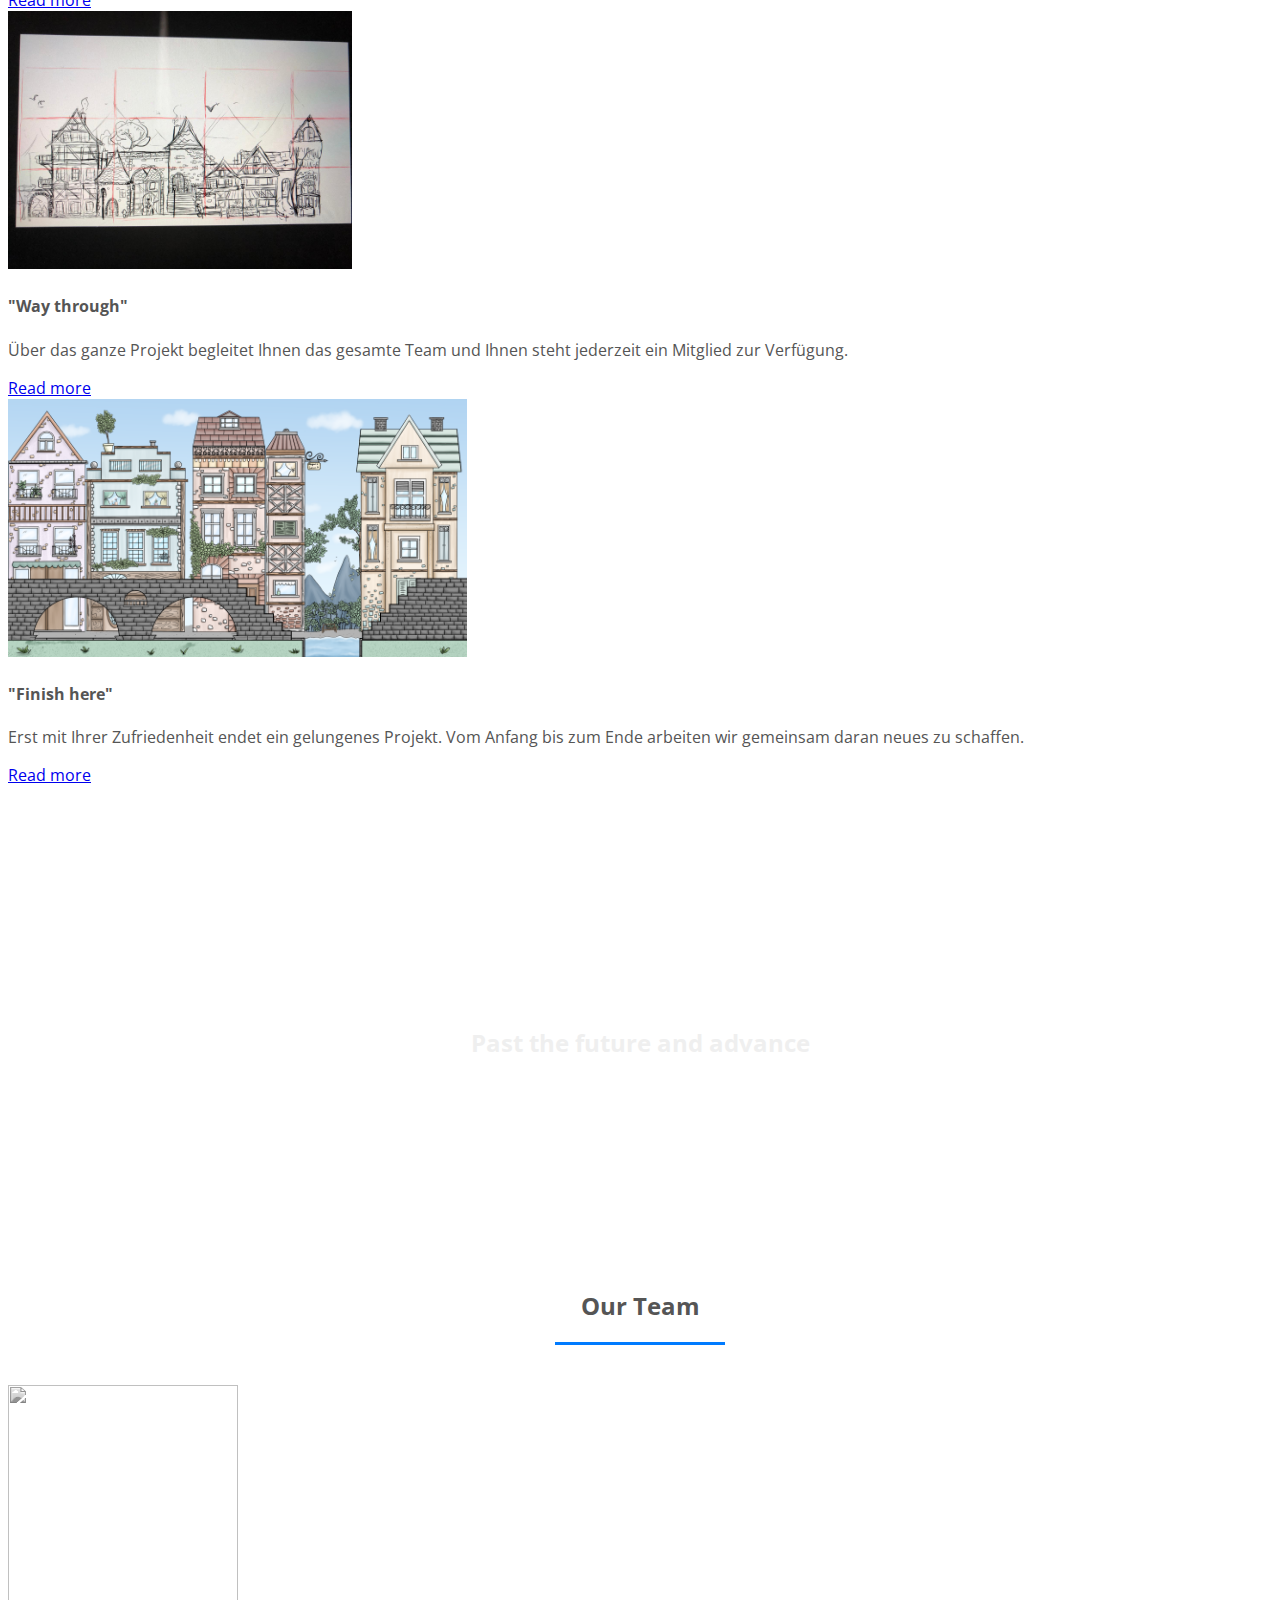
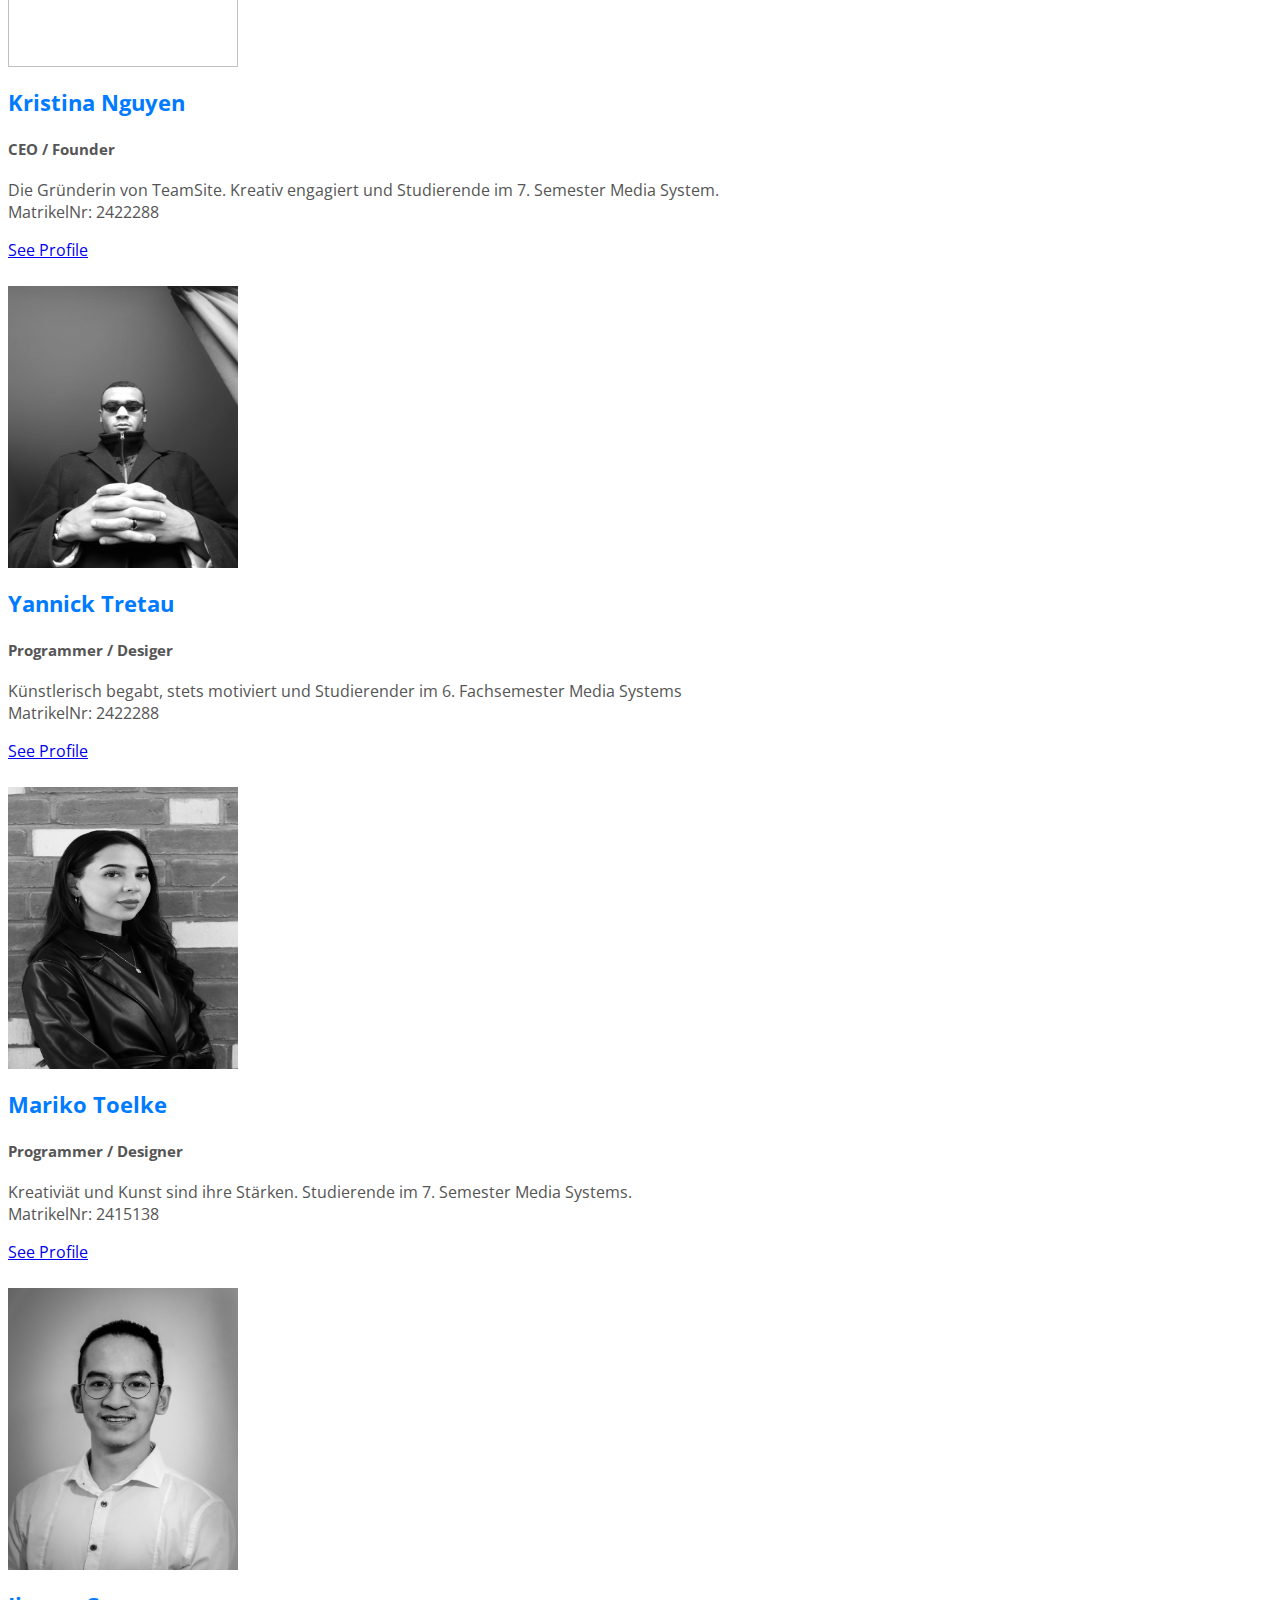
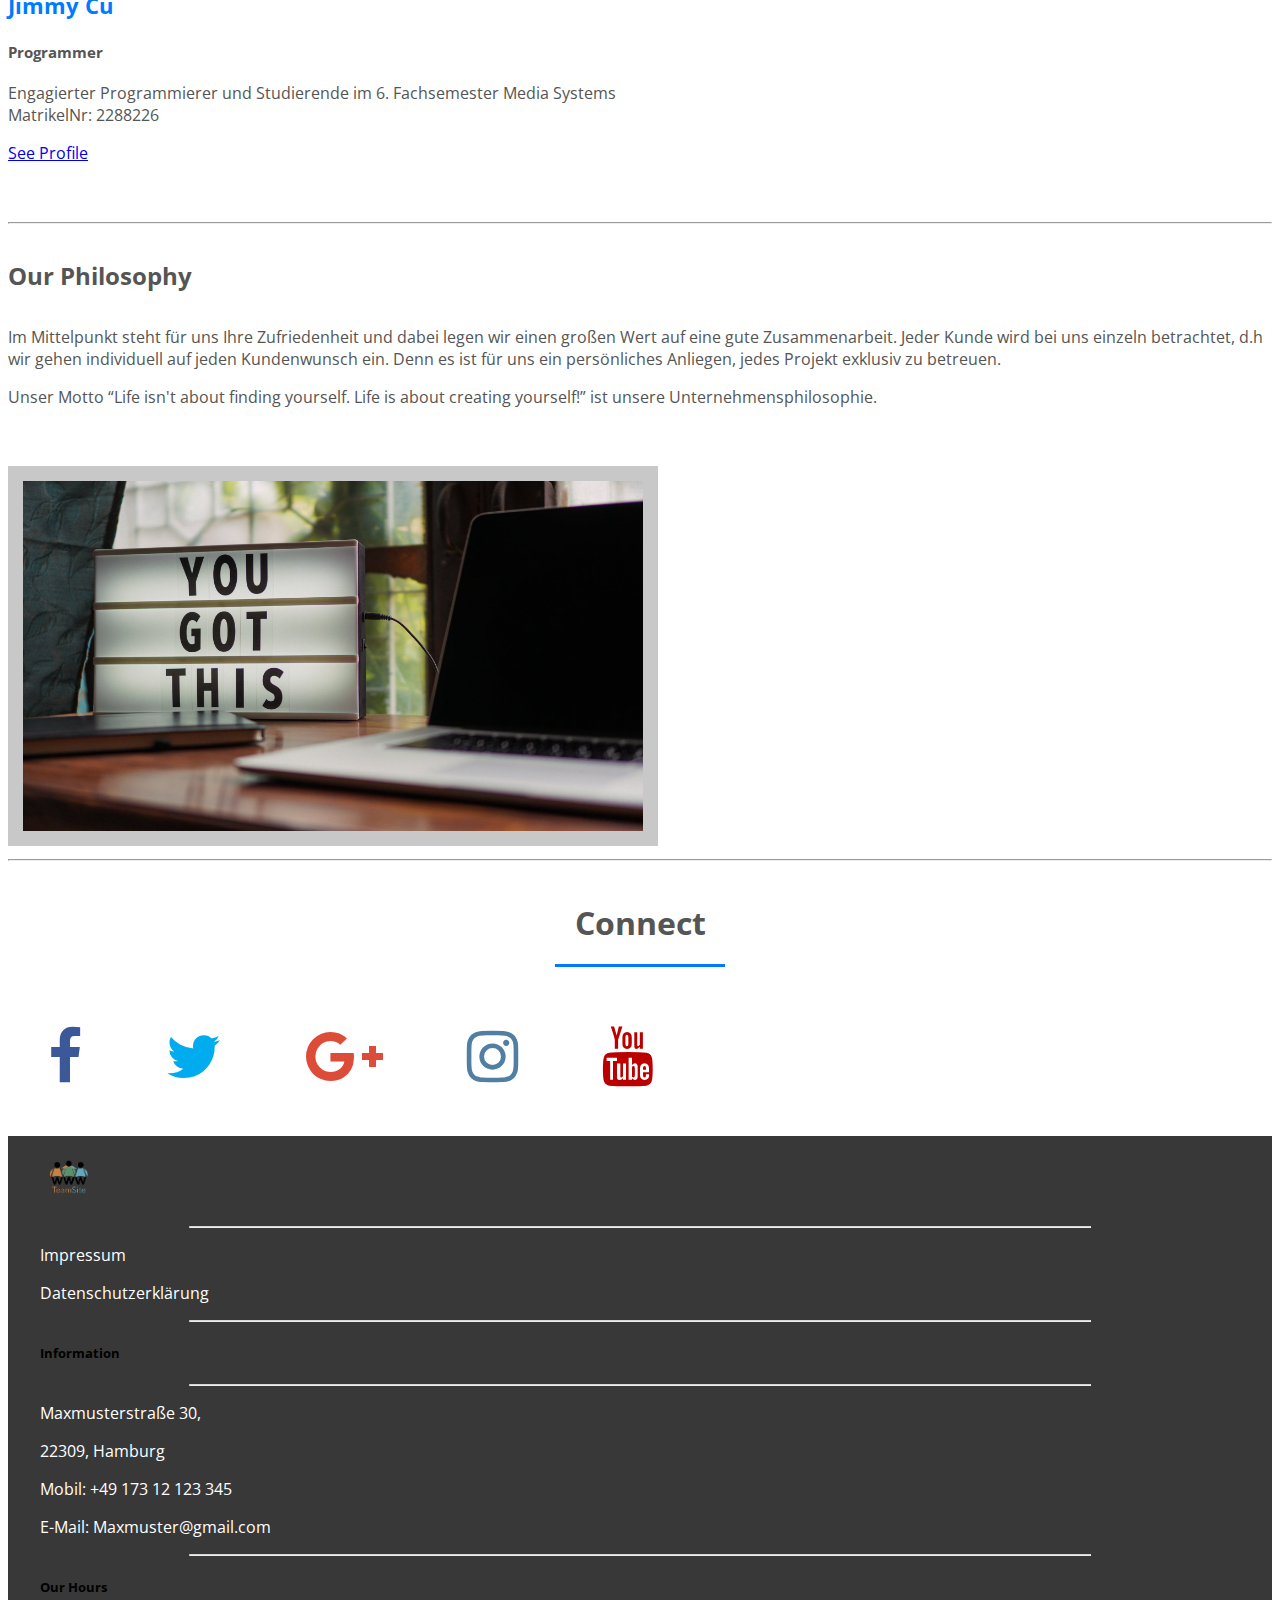
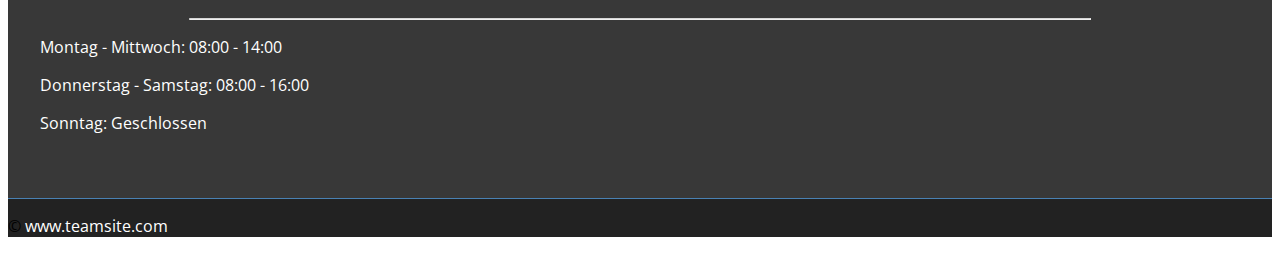
==== commit 90084d15: "Finished Project B" ====
--- a/Website/index.html
+++ b/Website/index.html
@@ -22,7 +22,7 @@
       integrity="sha384-wvfXpqpZZVQGK6TAh5PVlGOfQNHSoD2xbE+QkPxCAFlNEevoEH3Sl0sibVcOQVnN"
       crossorigin="anonymous"
     />
-    <title>TeamSite</title>
+    <title>TeamSite | Home</title>
     <!-- Google Font -->
     <link
       href="https://fonts.googleapis.com/css2?family=Open+Sans:wght@300;400&display=swap"
@@ -37,7 +37,7 @@
         <nav class="navbar navbar-expand-lg navbar-light">
           <a class="navbar-brand" href="index.html">
             <img
-              src="img/logo.jpeg"
+              src="img/TeamSite_Logo.png"
               width="30"
               height="30"
               class="d-inline-block align-top"
@@ -64,7 +64,7 @@
                 >
               </li>
               <li class="nav-item">
-                <a class="nav-link" href="assets.html">Our Work</a>
+                <a class="nav-link" href="ourWork.html">Our Work</a>
               </li>
 
               <li class="nav-item dropdown">
@@ -90,7 +90,7 @@
                     >Yannick Tretau</a
                   >
                   <a class="dropdown-item" href="portfolioMariko.html"
-                    >Mariko Kp</a
+                    >Mariko Toelke</a
                   >
                   <a class="dropdown-item" href="portfolioJimmy.html"
                     >Jimmy Cu</a
@@ -121,8 +121,8 @@
         <p class="lead">
           We specialized in Webdevolepment, frontend and mobile applications
         </p>
-        <a href="assets.html" class="btn btn-primary my-2 my-sm-0 py-2 right"
-          >View my Work</a
+        <a href="ourWork.html" class="btn btn-primary my-2 my-sm-0 py-2 right"
+          >View our Work</a
         >
       </div>
     </header>
@@ -135,15 +135,14 @@
             <h2>About Us</h2>
             <div class="about-content">
               Wir sind ein Team von Studenten aus dem Studiengang Media Systems
-              und im Rahmen unseres Projektes haben wir einen Assetsstore
+              und im Rahmen unseres Projektes haben wir eine Webseite
               entwickelt. Die Seite beinhaltet unserer Leidenschaft zu dem Thema
               Kreativität, welche wir unbedingt repräsentieren wollten. Die
-              Seite enthält unseren ersten Entwurf zu einem eigenen Asset und
-              nach dem sollen weitere folgen... Im Mittelpunkt dieser Arbeit
-              steht für uns trotzdem immer noch Ihre Zufriedenheit. Im engen
-              Kontakt mit unseren Kunden möchten wir Ihnen unseren Service
-              anbieten und nach Ihren Wünschen ein Asset entwickeln und es dann
-              auf unserer Seite präsentieren.
+              Seite enthält unseren ersten Arbeiten, während unsere Unilaufzeit.
+              Im Mittelpunkt dieser Arbeit steht für uns trotzdem immer noch
+              Ihre Zufriedenheit. Im engen Kontakt mit unseren Kunden möchten
+              wir Ihnen unseren Service anbieten und nach Ihren Wünschen ein
+              Software entwickeln und es dann auf unserer Seite präsentieren.
             </div>
           </div>
           <div class="col-md-6 skills-bar">
@@ -163,9 +162,9 @@
             <div class="progress">
               <div class="progress-bar" style="width: 50%">50%</div>
             </div>
-            <p>PhP</p>
+            <p>Adobe Photoshop</p>
             <div class="progress">
-              <div class="progress-bar" style="width: 30%">30%</div>
+              <div class="progress-bar" style="width: 80%">80%</div>
             </div>
           </div>
         </div>
@@ -175,7 +174,7 @@
     <!--- Services --->
     <section id="services">
       <div class="container">
-        <h1>Our Services</h1>
+        <h2>Our Services</h2>
         <div class="row services">
           <div class="col-md-3 text-center">
             <div class="icon">
@@ -234,7 +233,7 @@
             </p>
           </div>
           <div class="col-xs-12 col-sm-12 col-md-3 col-lg-3 col-xl-2 my-auto">
-            <a href="contact.php"
+            <a href="contact.html"
               ><button type="button" class="btn btn-outline-secondary btn-lg">
                 Jetzt Angebot fordern!
               </button></a
@@ -247,7 +246,7 @@
     <!-----Work Flow---->
     <section id="currentwork">
       <div class="container">
-        <h1>Our Work</h1>
+        <h2>Our Work</h2>
         <div class="row">
           <div class="col-sm-12 col-md-4">
             <img src="img/index/start.jpg" class="img-responsive rescale" />
@@ -256,8 +255,8 @@
               Im Mittelpunkt steht für uns Ihre Zufriedenheit und dabei legen
               wir einen großen Wert auf eine gute Zusammenarbeit.
             </p>
-            <a href="assets.html" class="btn btn-outline-secondary"
-              >Read our Story</a
+            <a href="ourWork.html" class="btn btn-outline-secondary"
+              >Read more</a
             >
           </div>
 
@@ -271,8 +270,8 @@
               Über das ganze Projekt begleitet Ihnen das gesamte Team und Ihnen
               steht jederzeit ein Mitglied zur Verfügung.
             </p>
-            <a href="assets.html" class="btn btn-outline-secondary"
-              >Read our Story</a
+            <a href="ourWork.html" class="btn btn-outline-secondary"
+              >Read more</a
             >
           </div>
 
@@ -284,8 +283,8 @@
               Anfang bis zum Ende arbeiten wir gemeinsam daran neues zu
               schaffen.
             </p>
-            <a href="assets.html" class="btn btn-outline-secondary"
-              >Read our Story</a
+            <a href="ourWork.html" class="btn btn-outline-secondary"
+              >Read more</a
             >
           </div>
         </div>
@@ -307,7 +306,7 @@
     <!------Our Team------>
     <section id="team">
       <div class="container">
-        <h1>Our Team</h1>
+        <h2>Our Team</h2>
         <div class="row">
           <div class="col-sm-6 col-md-3 profile-pic text-center">
             <div class="img-box">
@@ -331,7 +330,7 @@
             <h4>CEO / Founder</h4>
             <p>
               Die Gründerin von TeamSite. Kreativ engagiert und Studierende im
-              5. Semester Media System. <br />MatrikelNr: 2422288
+              7. Semester Media System. <br />MatrikelNr: 2422288
             </p>
             <a href="portfolioKristina.html" class="btn btn-outline-secondary"
               >See Profile</a
@@ -358,8 +357,8 @@
             <h3>Yannick Tretau</h3>
             <h4>Programmer / Desiger</h4>
             <p>
-              Künstlerisch begabt, stets motiviert und Studierender im 9.
-              Semester Media Systems <br />MatrikelNr: 2422288
+              Künstlerisch begabt, stets motiviert und Studierender im 6.
+              Fachsemester Media Systems <br />MatrikelNr: 2422288
             </p>
             <a href="portfolioYannick.html" class="btn btn-outline-secondary"
               >See Profile</a
@@ -367,7 +366,10 @@
           </div>
           <div class="col-sm-6 col-md-3 profile-pic text-center">
             <div class="img-box">
-              <img src="img/index/teamJimmy.jpg" class="img-responsive scale" />
+              <img
+                src="img/index/Mariko_Bewerbungsbild.png"
+                class="img-responsive scale"
+              />
               <ul>
                 <a href="https://www.facebook.com"
                   ><li><i class="fa fa-facebook"></i></li
@@ -383,7 +385,7 @@
             <h3>Mariko Toelke</h3>
             <h4>Programmer / Designer</h4>
             <p>
-              Kreativiät und Kunst sind ihre Stärken. Studierende im 4. Semester
+              Kreativiät und Kunst sind ihre Stärken. Studierende im 7. Semester
               Media Systems. <br />MatrikelNr: 2415138
             </p>
             <a href="portfolioMariko.html" class="btn btn-outline-secondary"
@@ -392,7 +394,10 @@
           </div>
           <div class="col-sm-6 col-md-3 profile-pic text-center">
             <div class="img-box">
-              <img src="img/index/teamJimmy.jpg" class="img-responsive scale" />
+              <img
+                src="img/jimmy/profileJimmy.JPG"
+                class="img-responsive scale"
+              />
               <ul>
                 <a href="https://www.facebook.com"
                   ><li><i class="fa fa-facebook"></i></li
@@ -408,7 +413,7 @@
             <h3>Jimmy Cu</h3>
             <h4>Programmer</h4>
             <p>
-              Engagierter Programmierer und Studierende im 9. Semester Media
+              Engagierter Programmierer und Studierende im 6. Fachsemester Media
               Systems <br />MatrikelNr: 2288226
             </p>
             <a href="portfolioJimmy.html" class="btn btn-outline-secondary"
@@ -477,7 +482,7 @@
       <div class="container">
         <div class="row text-light text-center py-4 justify-content-center">
           <div class="col-md-4">
-            <img src="img/strawhat.png" alt="" />
+            <a href="index.html"><img src="img/TeamSite_Logo.png" alt="" /></a>
             <hr class="light" />
             <p>Impressum</p>
             <p>Datenschutzerklärung</p>
@@ -505,7 +510,7 @@
 
     <!-- Socket -->
     <div class="socket text-light text-center py-3">
-      <p>&copy; <a href="#">www.wennwireinennamenhätten.com</a></p>
+      <p>&copy; <a href="index.html">www.teamsite.com</a></p>
     </div>
 
     <!-- Type Effect -->
--- a/Website/css/style.css
+++ b/Website/css/style.css
@@ -40,67 +40,6 @@
 .header-content h1 {
   font-size: 4rem;
   list-style: 1.2;
-}
-
-/*-----Slider-----*/
-
-.carousel {
-  box-shadow: 0 15px 15px rgba(0, 0, 0, 0.1);
-}
-
-.carousel-inner {
-  max-height: 690px !important;
-}
-.carousel-inner img {
-  width: 100%;
-}
-
-.carousel-control-next,
-.carousel-control-prev,
-.carousel-item.active {
-  transition: transform 1.3s ease;
-}
-
-.carousel-caption {
-  position: absolute;
-  top: 52%;
-  transform: translateY(-50%);
-}
-
-.bg-custom {
-  background-color: rgba(0, 0, 0, 0.4);
-  color: white;
-  border-radius: 16px;
-}
-
-.carousel-caption h1 {
-  font-size: 42px;
-  text-shadow: 1.6px 1.6px 4.8px rgba(0, 0, 0, 1);
-}
-
-.border-primary {
-  border-top: 3.2px solid #4981b3 !important;
-}
-
-.carousel-caption h3 {
-  padding-top: 10px;
-  font-size: 28px;
-  text-shadow: 1.6px 1.6px 3.2px rgba(0, 0, 0, 1);
-}
-
-.btn-lg {
-  font-size: 16px;
-  border-width: medium;
-}
-
-.btn-primary {
-  border: 1.6px solid #4981b3;
-}
-
-.btn-primary:hover,
-.btn-primary:focus {
-  background-color: #68a0d2 !important;
-  border: 1.6px solid #68a0d2;
 }
 
 /*----About Us-----*/
@@ -141,16 +80,16 @@
   padding-bottom: 50px;
 }
 
-#services h1 {
-  text-align: center;
-  color: #efefef !important;
-  padding-top: 10px;
-  padding-bottom: 10px;
-}
-
-#services h1::after {
+#services h2 {
+  text-align: center;
+  color: #fff !important;
+  padding-top: 20px;
+  padding-bottom: 30px;
+}
+
+#services h2::after {
   content: "";
-  background: #efefef;
+  background: #007bff;
   display: block;
   height: 3px;
   width: 170px;
@@ -189,8 +128,8 @@
 }
 
 #jumbotron .container-fluid {
-  padding-top: 10px;
-  padding-bottom: 10px;
+  padding-top: 5px;
+  padding-bottom: 5px;
 }
 
 #jumbotron .btn {
@@ -201,14 +140,15 @@
 #currentwork {
   margin-bottom: 50px;
 }
-#currentwork h1 {
+
+#currentwork h2 {
   text-align: center;
   color: #555 !important;
   padding-top: 20px;
   padding-bottom: 30px;
 }
 
-#currentwork h1::after {
+#currentwork h2::after {
   content: "";
   background: #007bff;
   display: block;
@@ -256,51 +196,6 @@
   background-image: linear-gradient(to right, #4981b3, #ac2615);
 }
 
-/*------Interest in------*/
-#interest h1 {
-  padding-top: 10px;
-  text-align: center;
-  color: #555 !important;
-  padding-bottom: 10px;
-}
-
-#interest h1::after {
-  content: "";
-  background: #007bff;
-  display: block;
-  height: 3px;
-  width: 170px;
-  margin: 20px auto 5px;
-}
-
-#interest .row {
-  display: flex;
-  flex-wrap: wrap;
-  width: 100%;
-}
-
-#interest .row .column {
-  flex: 33.3%;
-  width: auto;
-  overflow: hidden;
-  padding: 0 4px;
-  height: 100%;
-}
-
-#interest .row .column img {
-  margin-top: 2%;
-  width: 100%;
-  height: 100%;
-  cursor: pointer;
-  filter: grayscale(1) brightness(0.5);
-  border-radius: 5px;
-  transition: 0.3s linear;
-}
-
-#interest .row .column img:hover {
-  filter: grayscale(0) brightness(1);
-}
-
 /*----Our Team---*/
 
 #team {
@@ -309,13 +204,13 @@
   padding-top: 20px;
 }
 
-#team h1 {
+#team h2 {
   text-align: center;
   color: #555 !important;
   padding-bottom: 10px;
 }
 
-#team h1::after {
+#team h2::after {
   content: "";
   background: #007bff;
   display: block;
@@ -502,6 +397,11 @@
 .socket {
   background-color: #222222;
   border-top: 1.6px solid #4981b3;
+}
+
+.socket *:hover {
+  color: #007bff;
+  text-decoration: none;
 }
 
 /*-----Focus----*/
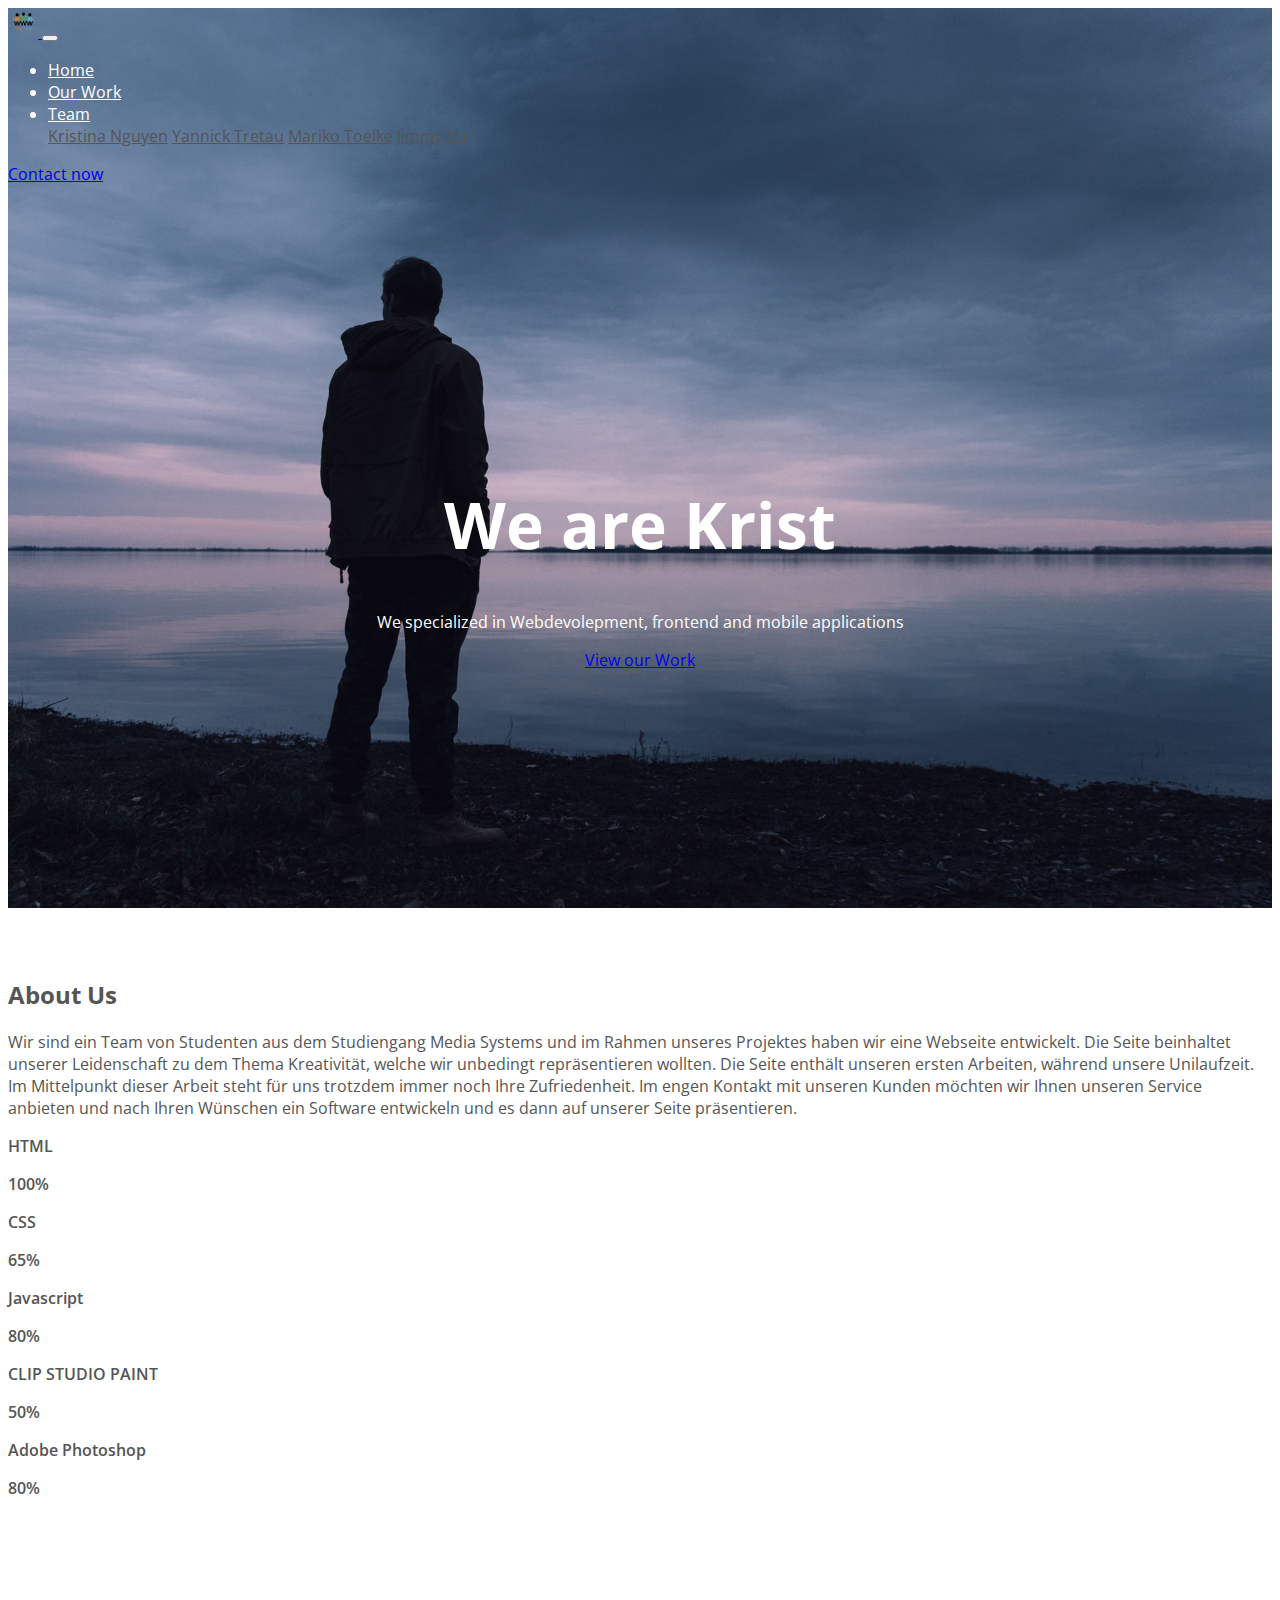
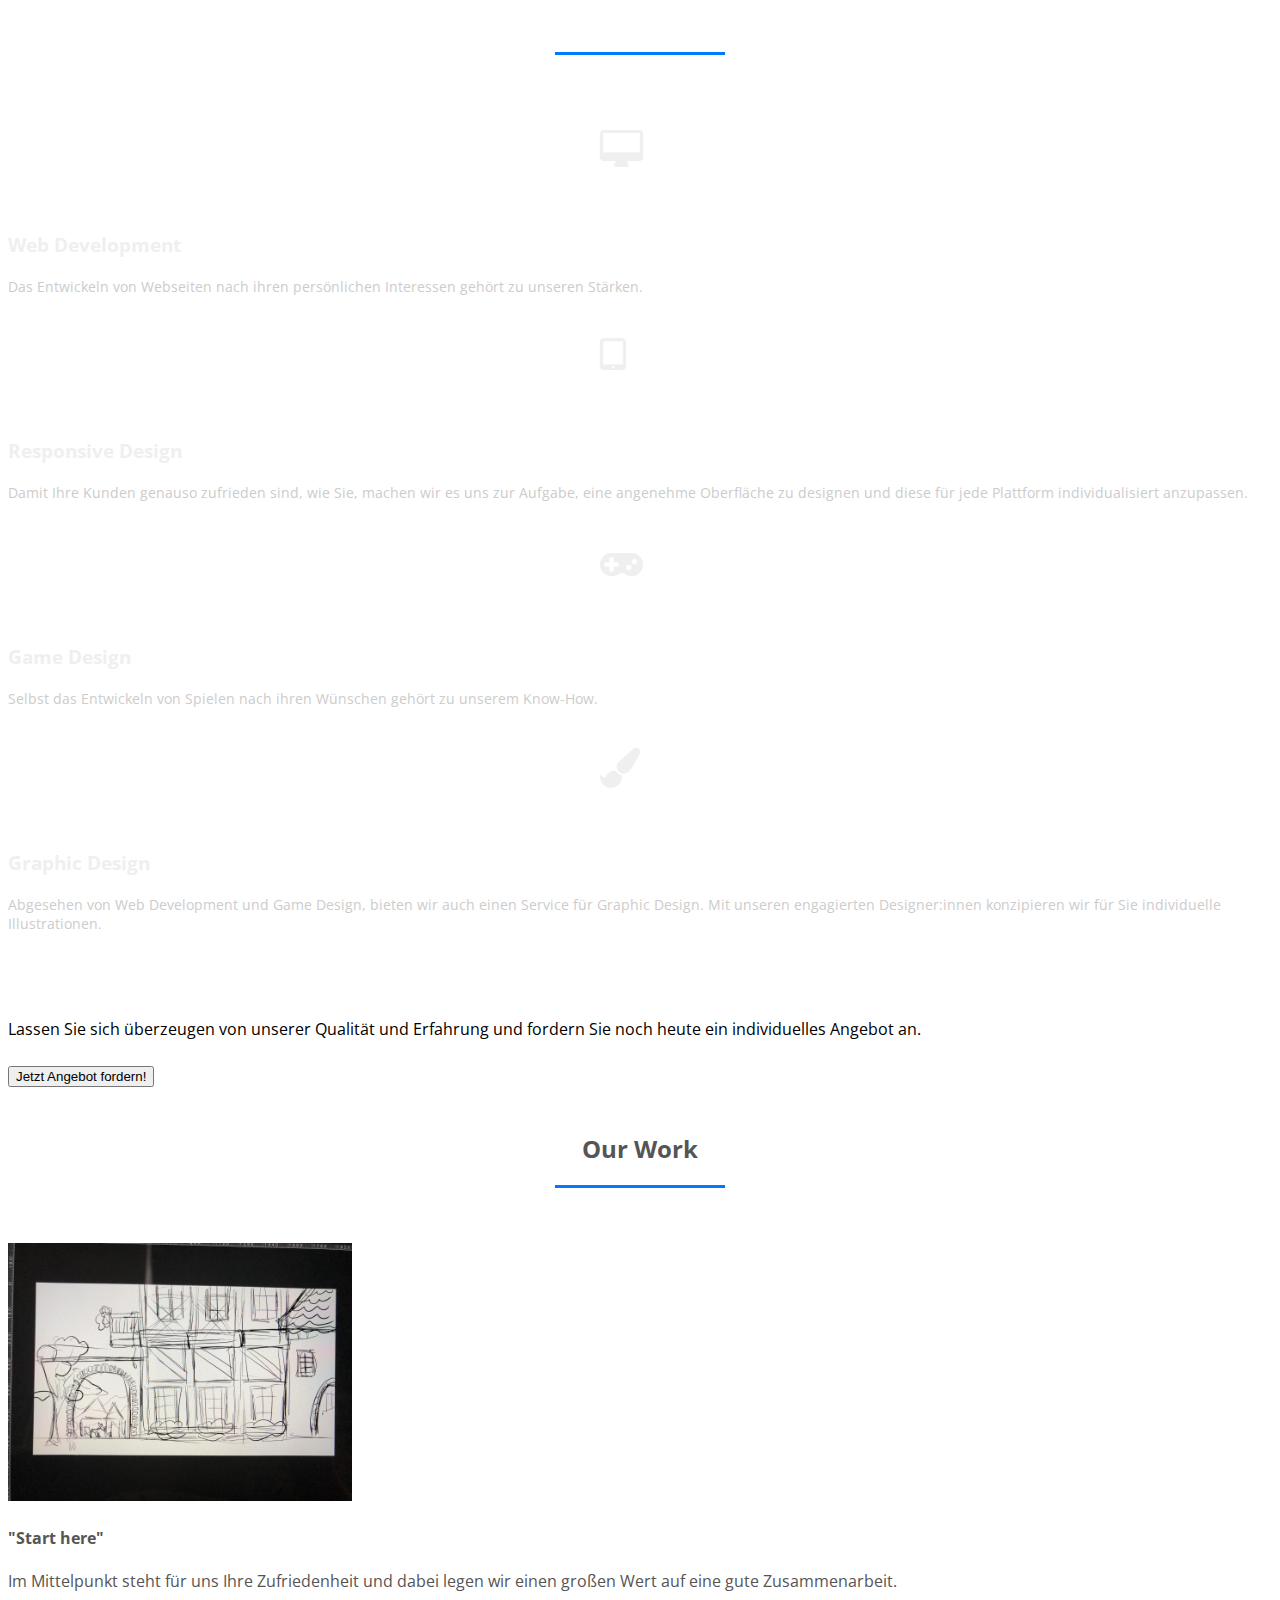
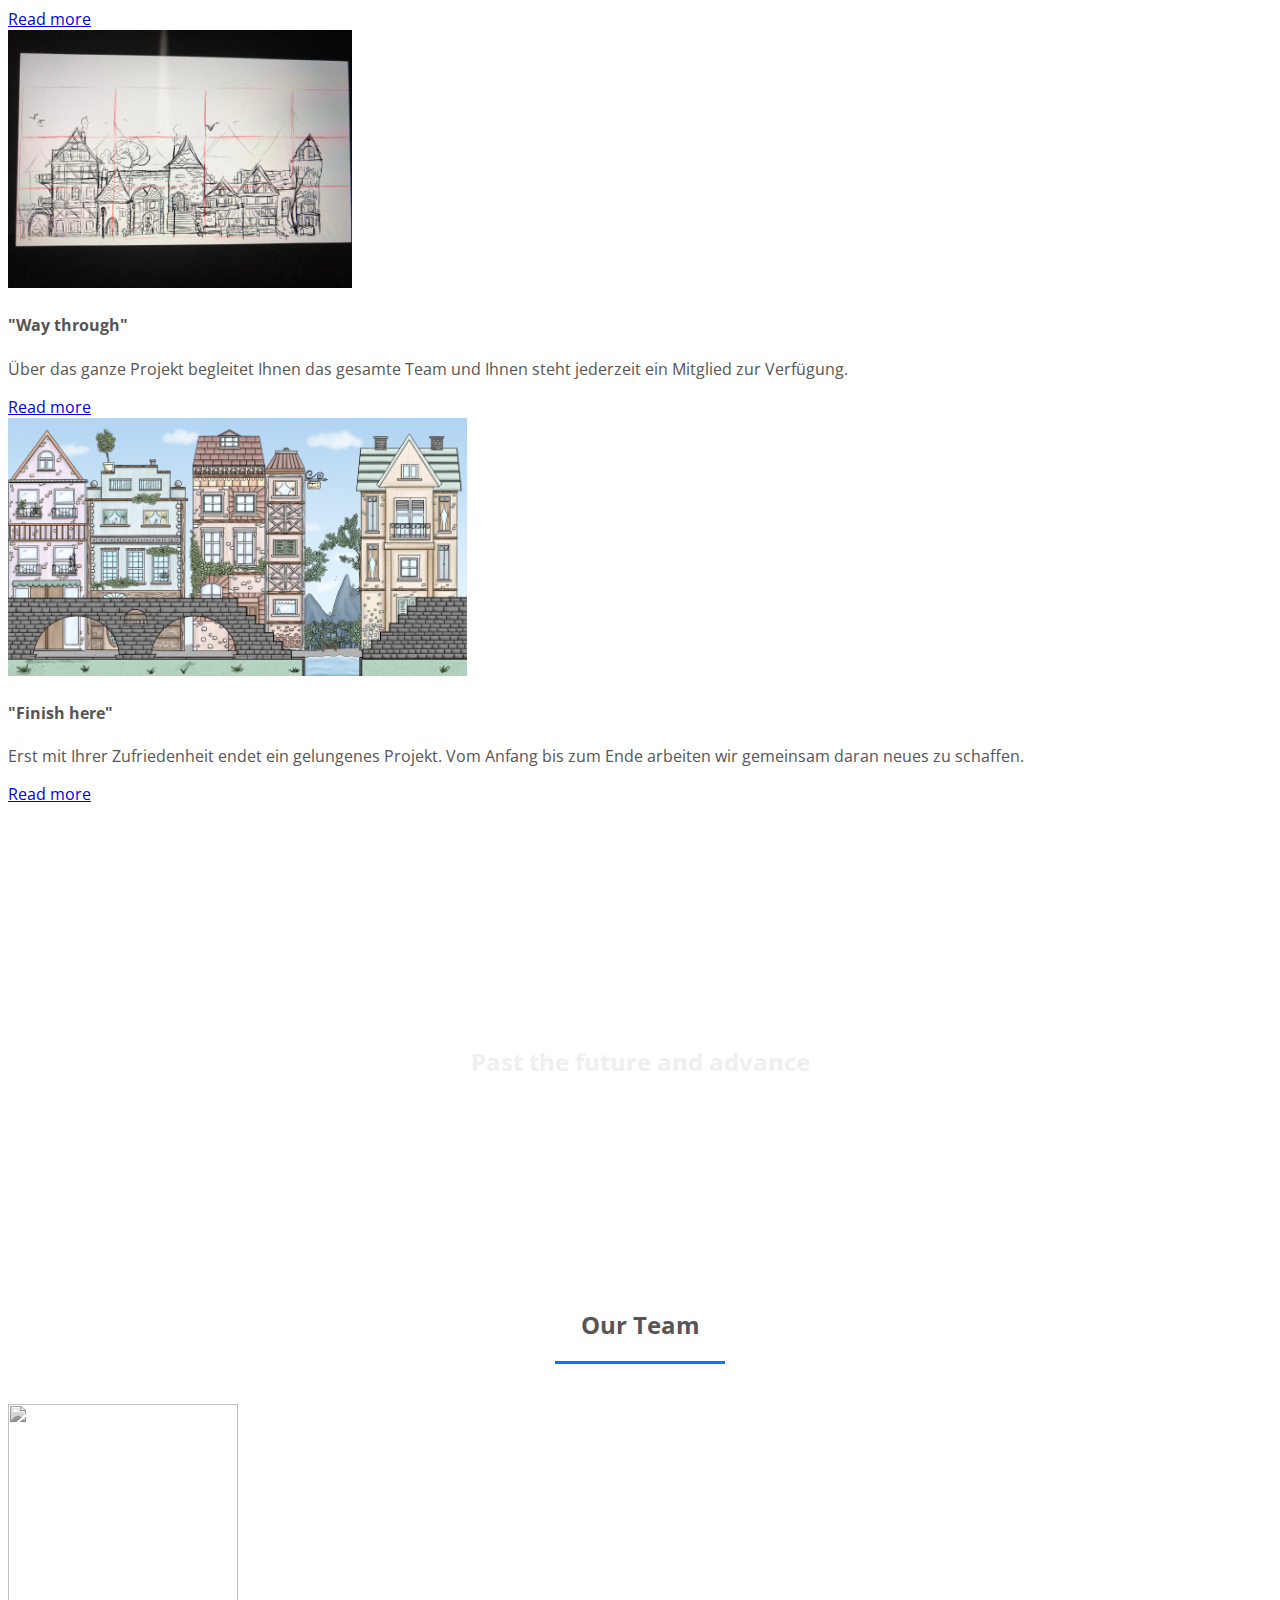
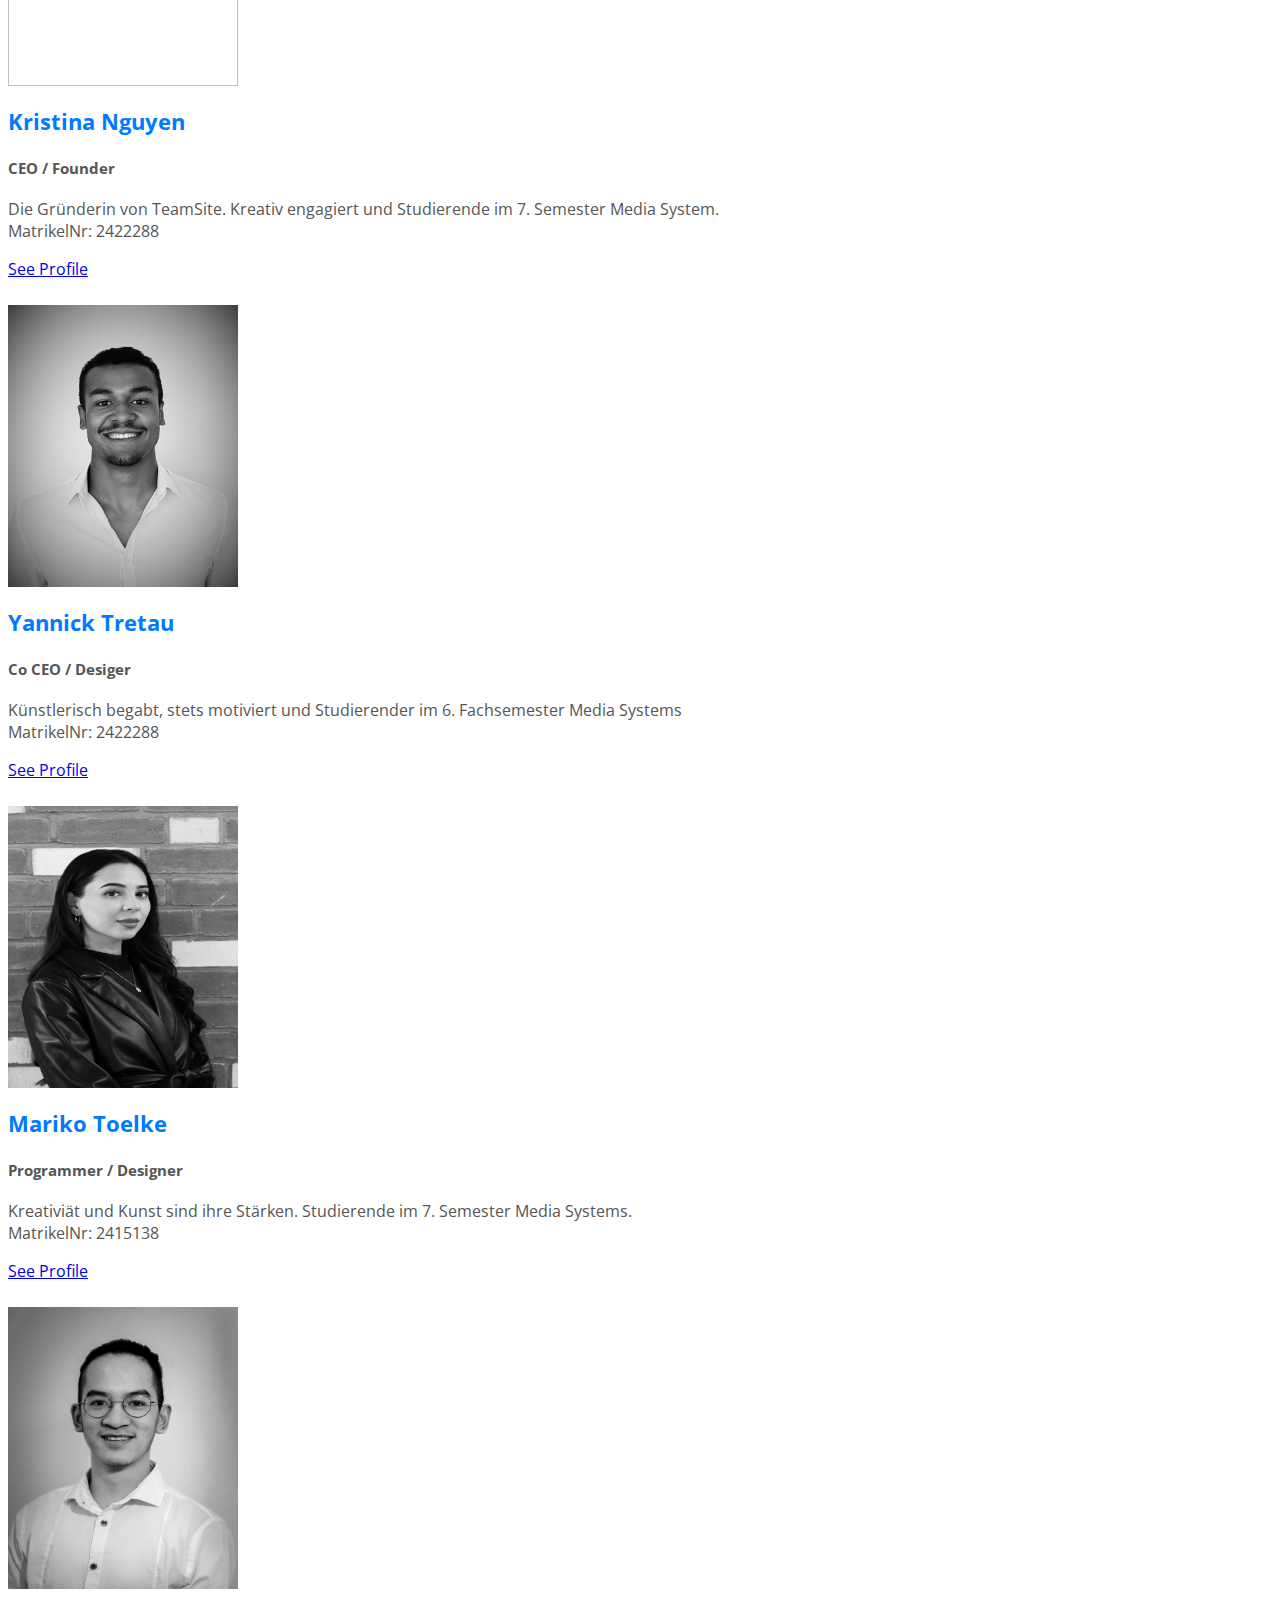
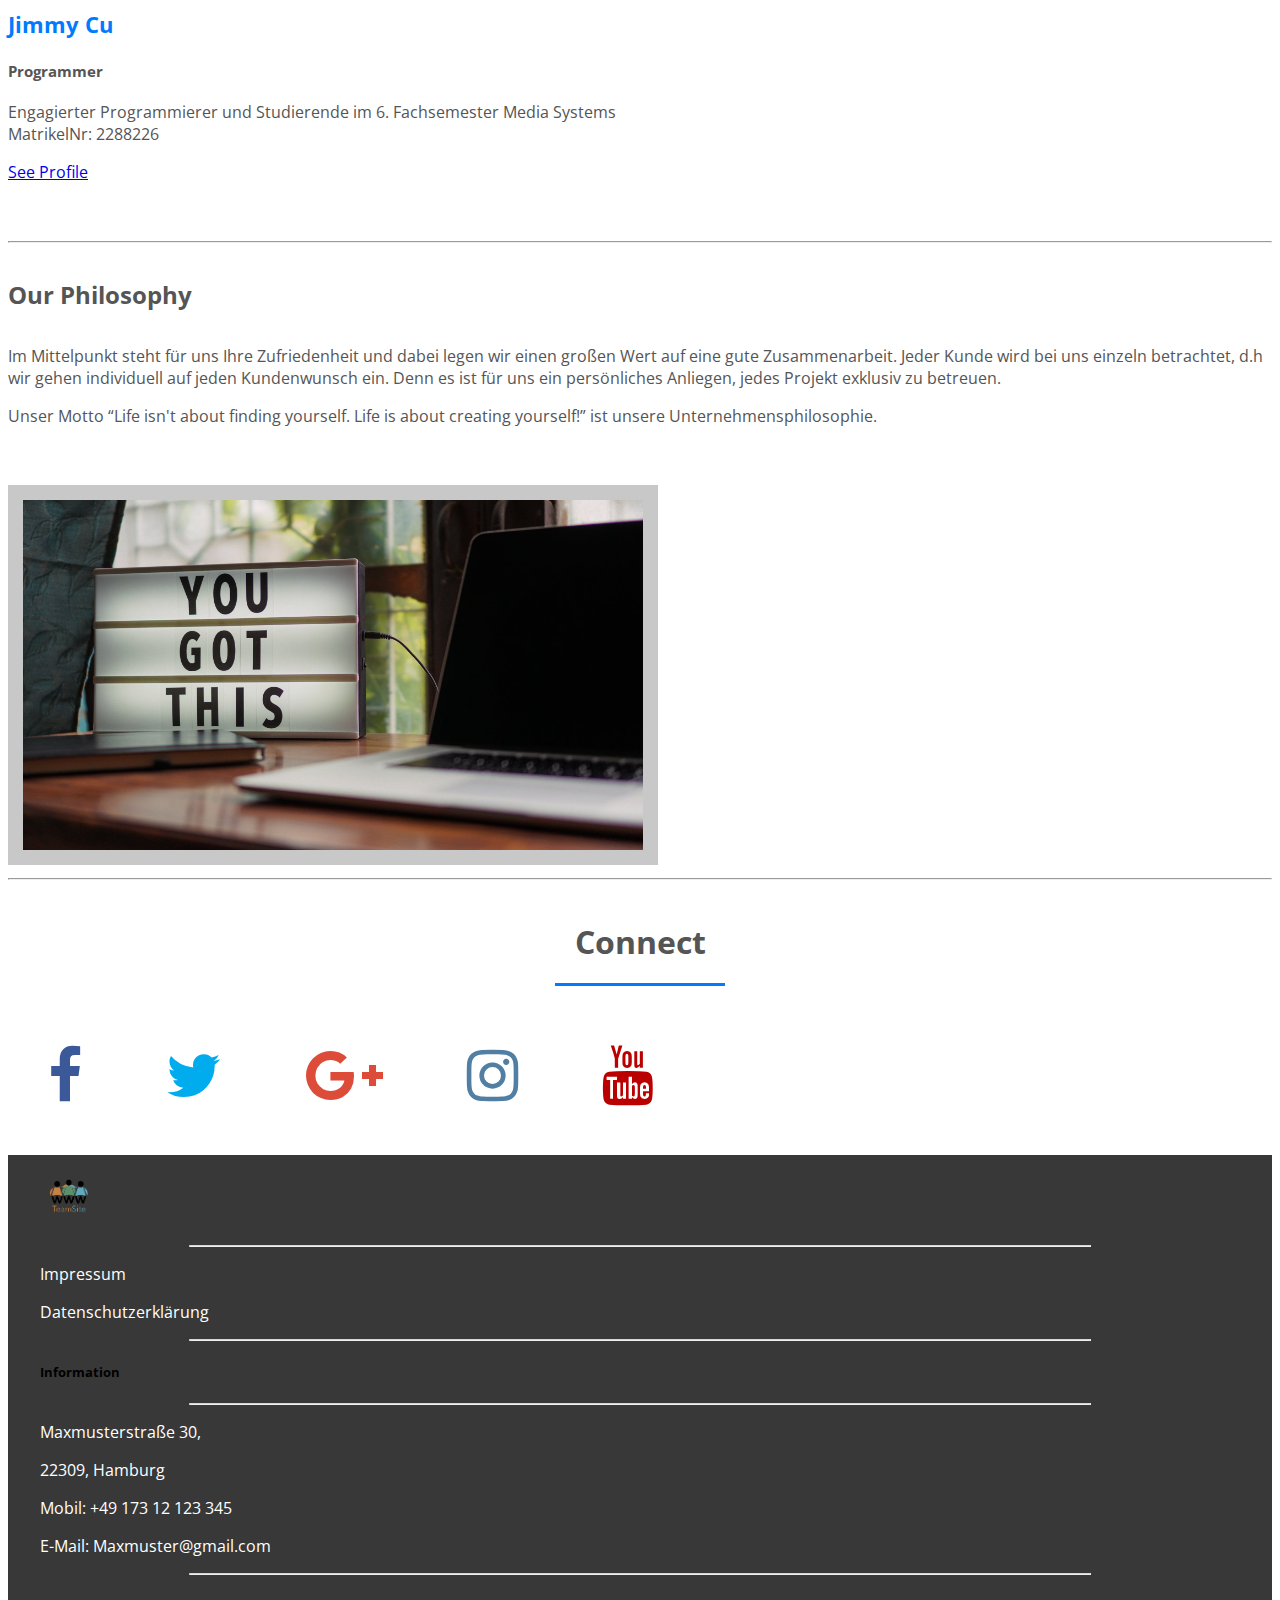
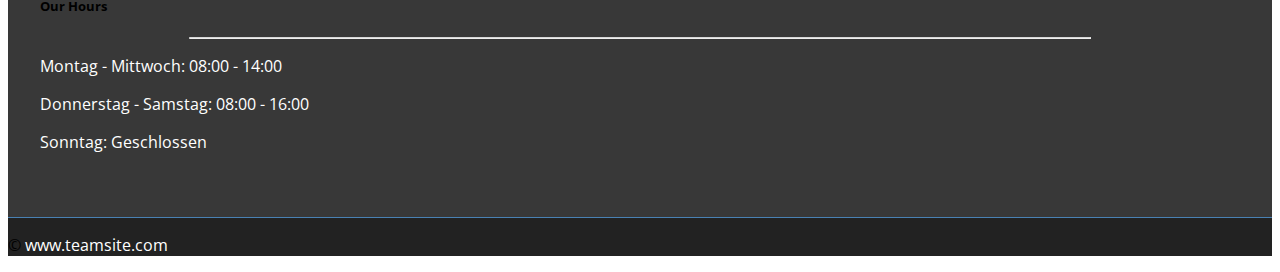
==== commit 8ccdd01c: "Update Pages" ====
--- a/Website/index.html
+++ b/Website/index.html
@@ -182,7 +182,7 @@
             </div>
             <h3>Web Development</h3>
             <p>
-              Das Entwickeln von Webseiten nach ihren persönlichen Interessen,
+              Das Entwickeln von Webseiten nach ihren persönlichen Interessen
               gehört zu unseren Stärken.
             </p>
           </div>
@@ -192,9 +192,9 @@
             </div>
             <h3>Responsive Design</h3>
             <p>
-              Damit Ihre Kunden genauso zufrieden sind, wie Sie. Machen wir es
-              uns zur Aufgabe eine angemehme Oberfläche zu designen und diese
-              für jede Plattform entsprechend anzupassen
+              Damit Ihre Kunden genauso zufrieden sind, wie Sie, machen wir es
+              uns zur Aufgabe, eine angenehme Oberfläche zu designen und diese
+              für jede Plattform individualisiert anzupassen.
             </p>
           </div>
           <div class="col-md-3 text-center">
@@ -203,8 +203,8 @@
             </div>
             <h3>Game Design</h3>
             <p>
-              Selbst das Entwickeln von Spielen nach ihren Wünschen, gehört zu
-              unseren Know-How.
+              Selbst das Entwickeln von Spielen nach ihren Wünschen gehört zu
+              unserem Know-How.
             </p>
           </div>
           <div class="col-md-3 text-center">
@@ -213,9 +213,10 @@
             </div>
             <h3>Graphic Design</h3>
             <p>
-              Abgesehen von Web Development und Game Design bieten wir einen
-              Service für Graphic Design. Mit unseren engagierten Designer/in
-              konzepieren wir für Sie individuelle Illustrationen.
+              Abgesehen von Web Development und Game Design, bieten wir auch
+              einen Service für Graphic Design. Mit unseren engagierten
+              Designer:innen konzipieren wir für Sie individuelle
+              Illustrationen.
             </p>
           </div>
         </div>
@@ -338,10 +339,7 @@
           </div>
           <div class="col-sm-6 col-md-3 profile-pic text-center">
             <div class="img-box">
-              <img
-                src="img/index/teamYannick.jpg"
-                class="img-responsive scale"
-              />
+              <img src="img/index/Portrait.jpg" class="img-responsive scale" />
               <ul>
                 <a href="https://www.facebook.com"
                   ><li><i class="fa fa-facebook"></i></li
@@ -355,7 +353,7 @@
               </ul>
             </div>
             <h3>Yannick Tretau</h3>
-            <h4>Programmer / Desiger</h4>
+            <h4>Co CEO / Desiger</h4>
             <p>
               Künstlerisch begabt, stets motiviert und Studierender im 6.
               Fachsemester Media Systems <br />MatrikelNr: 2422288
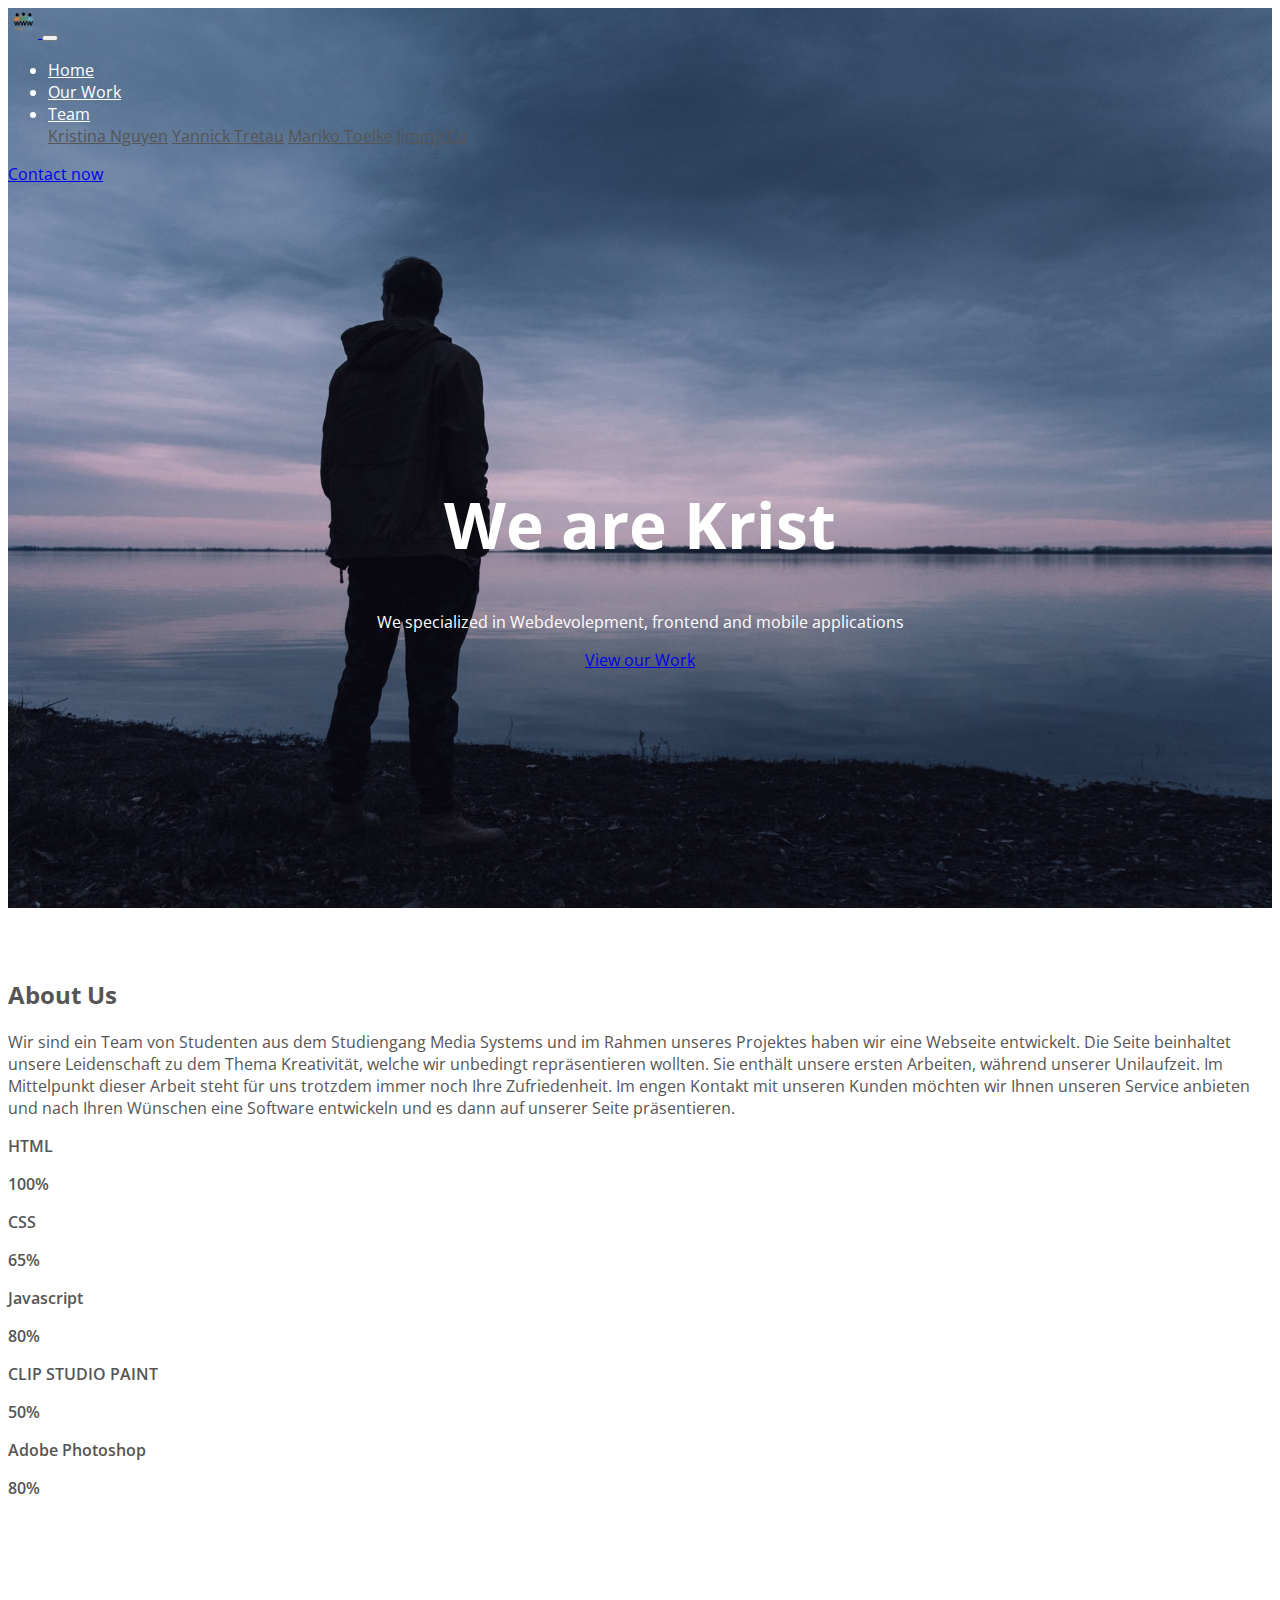
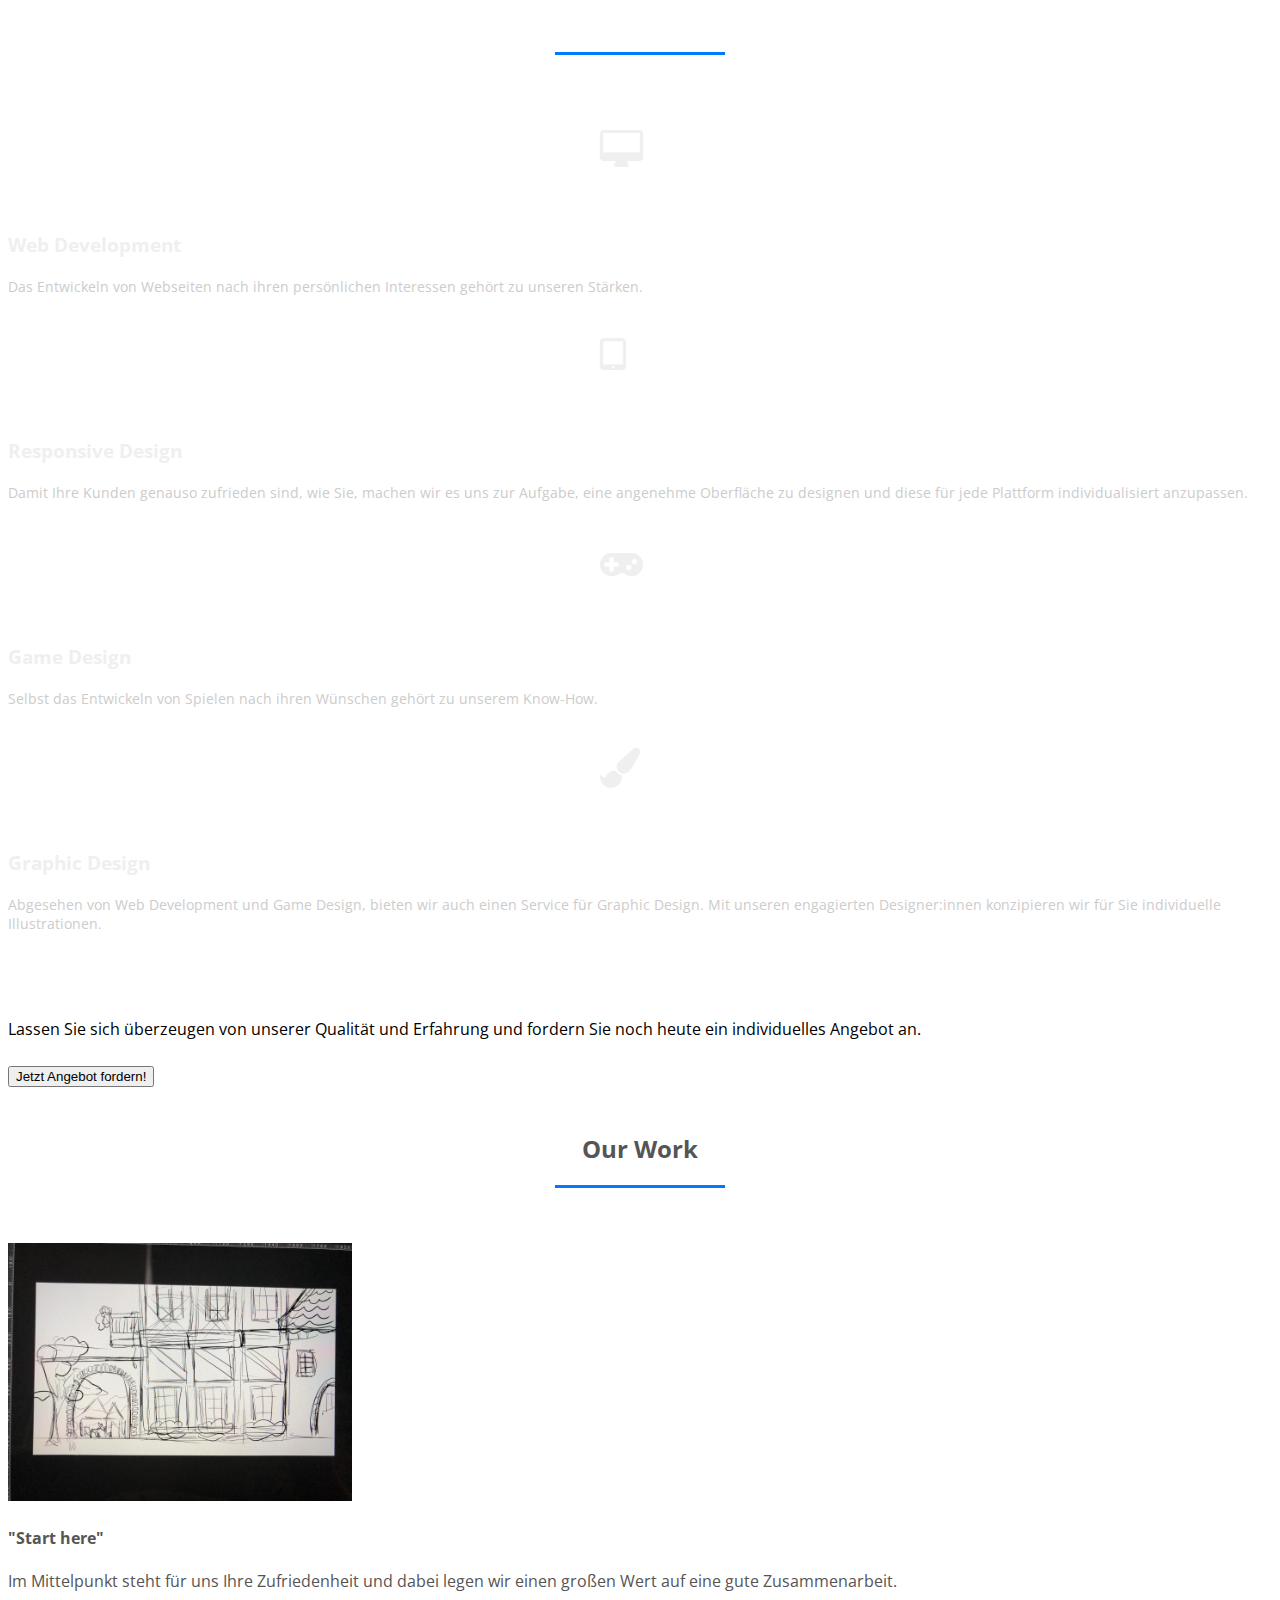
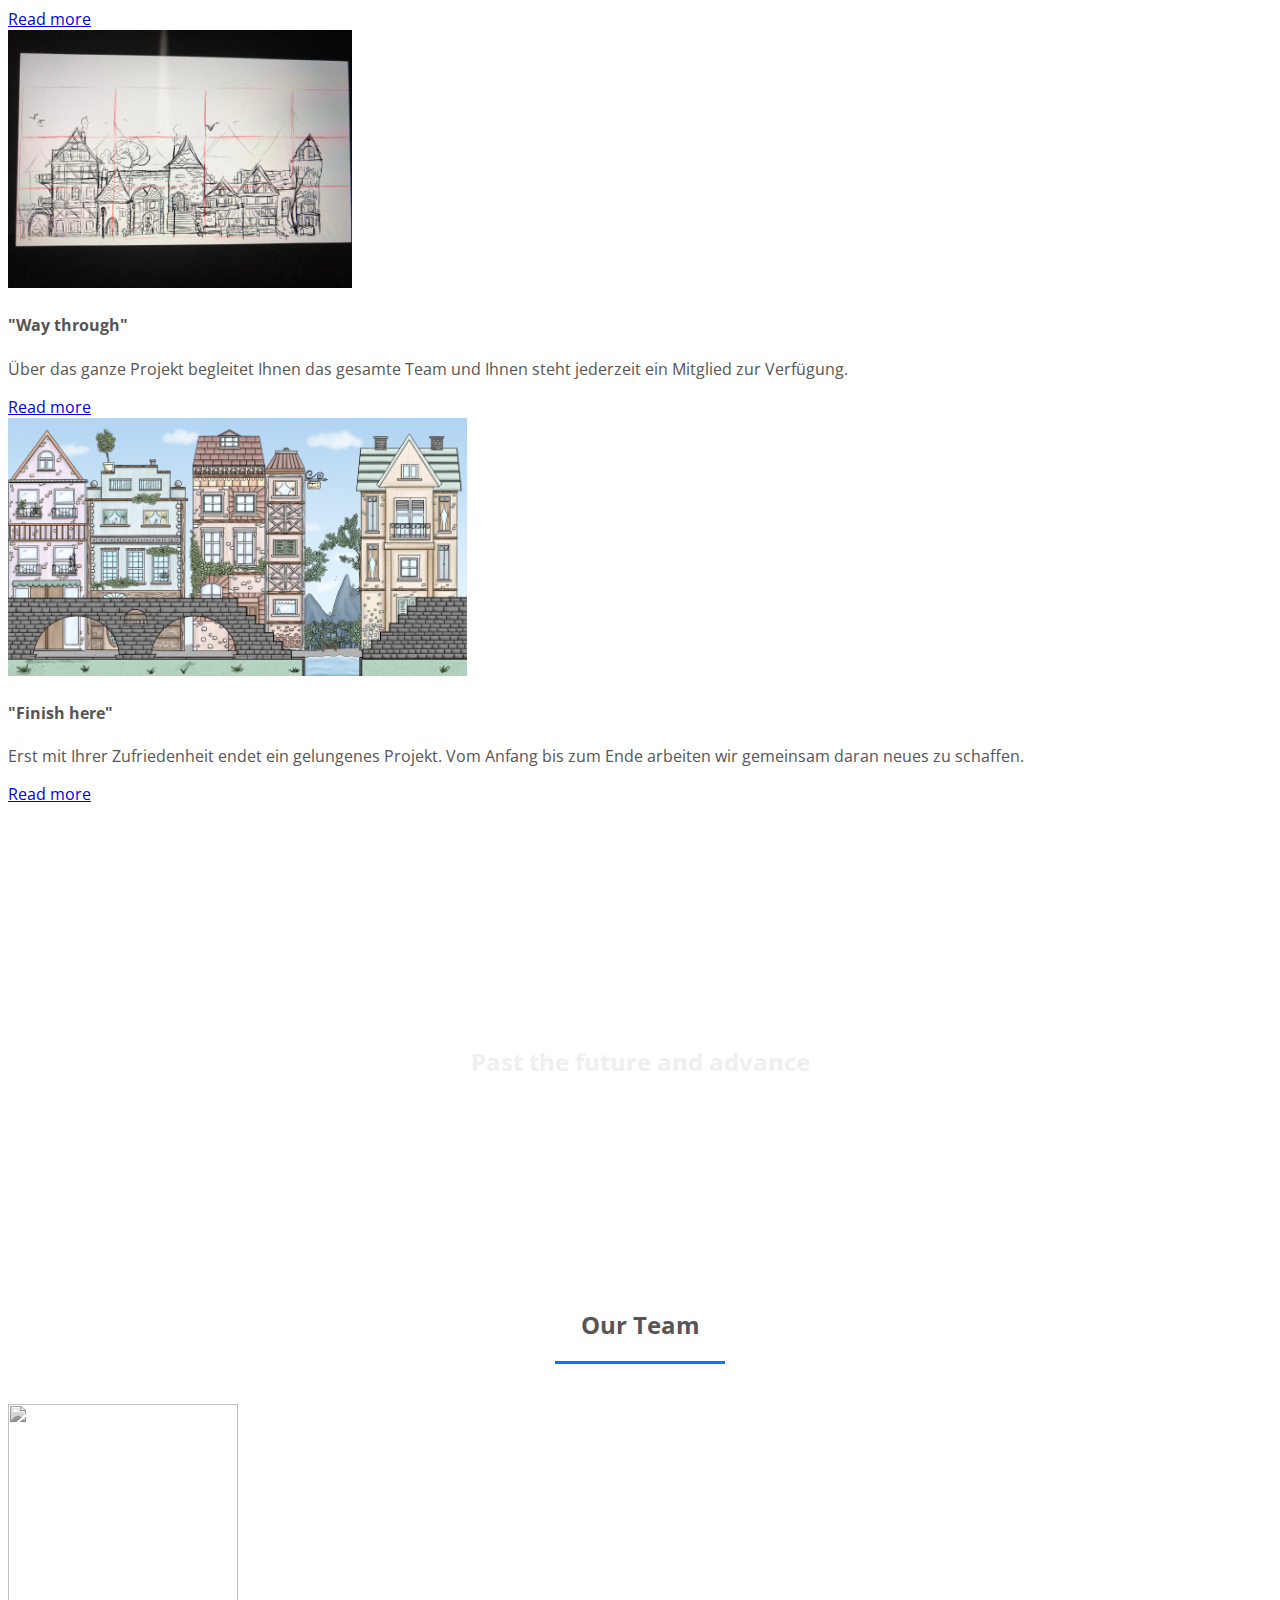
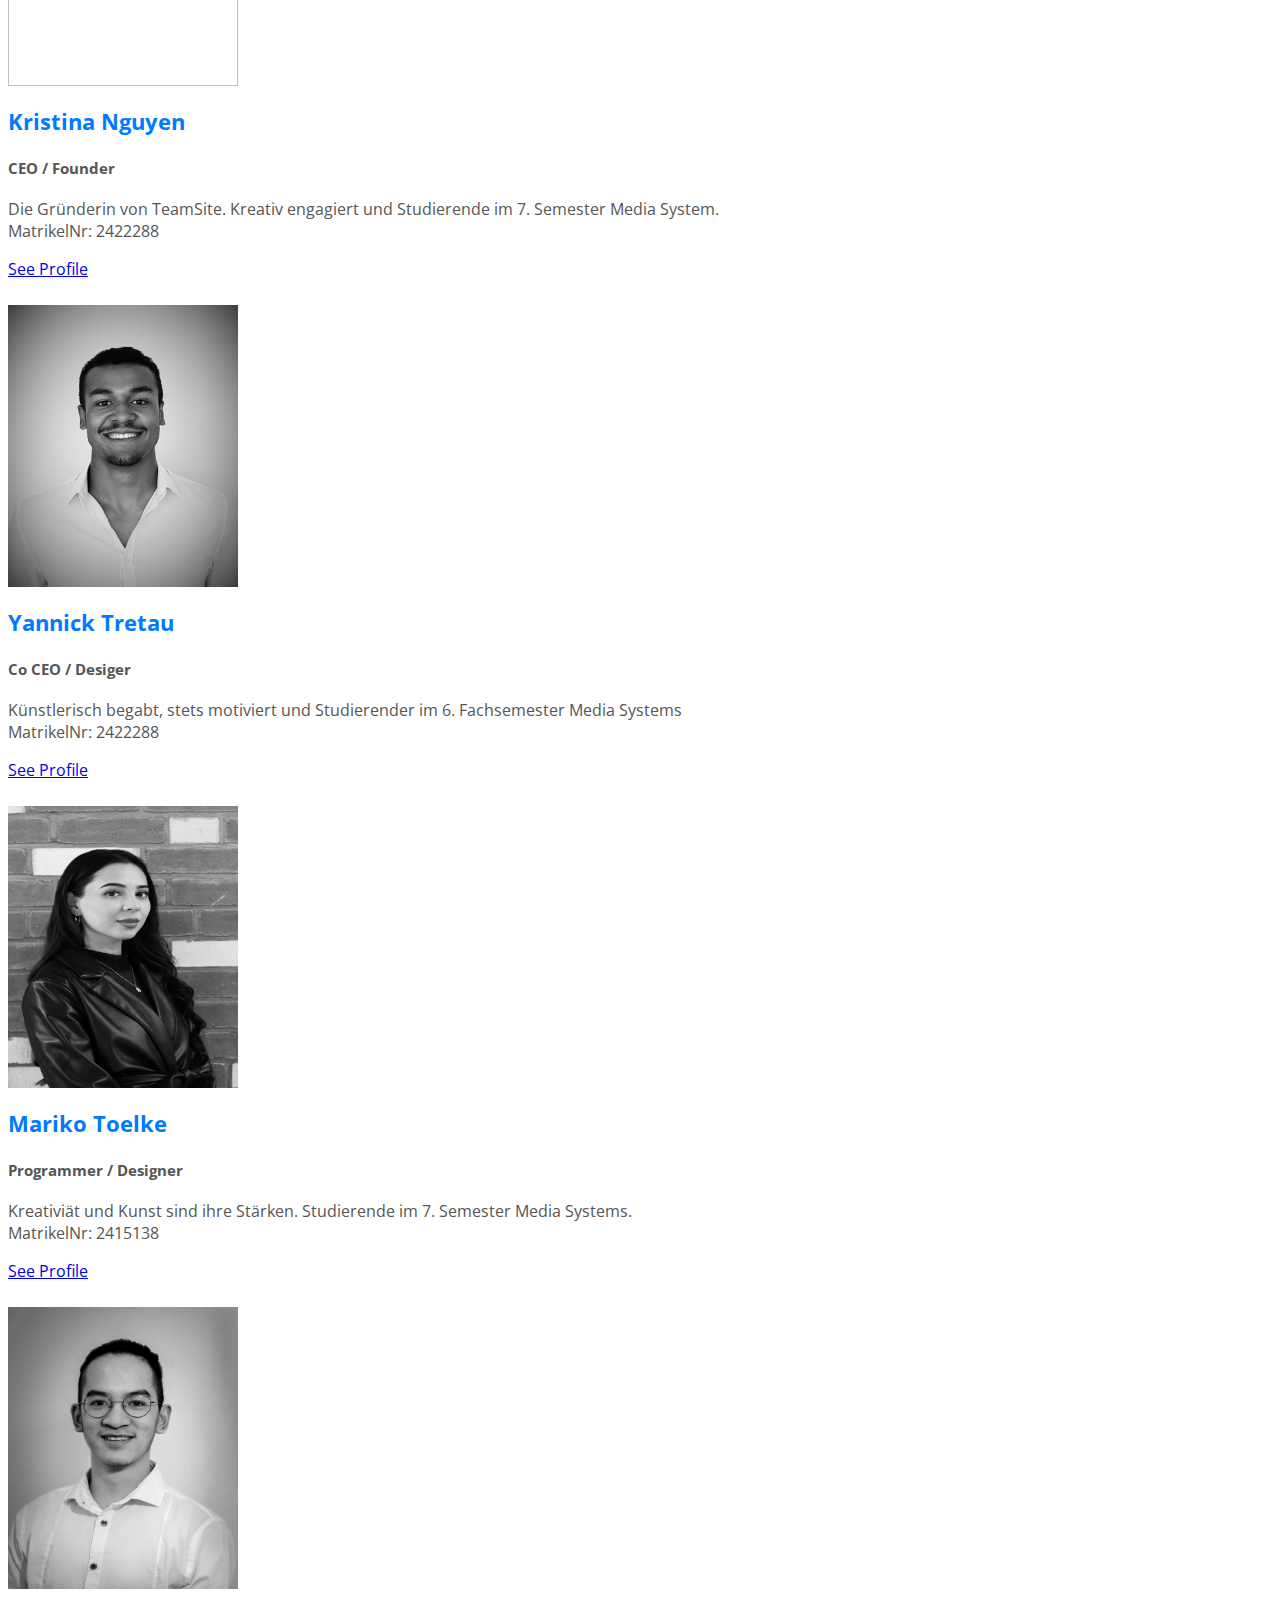
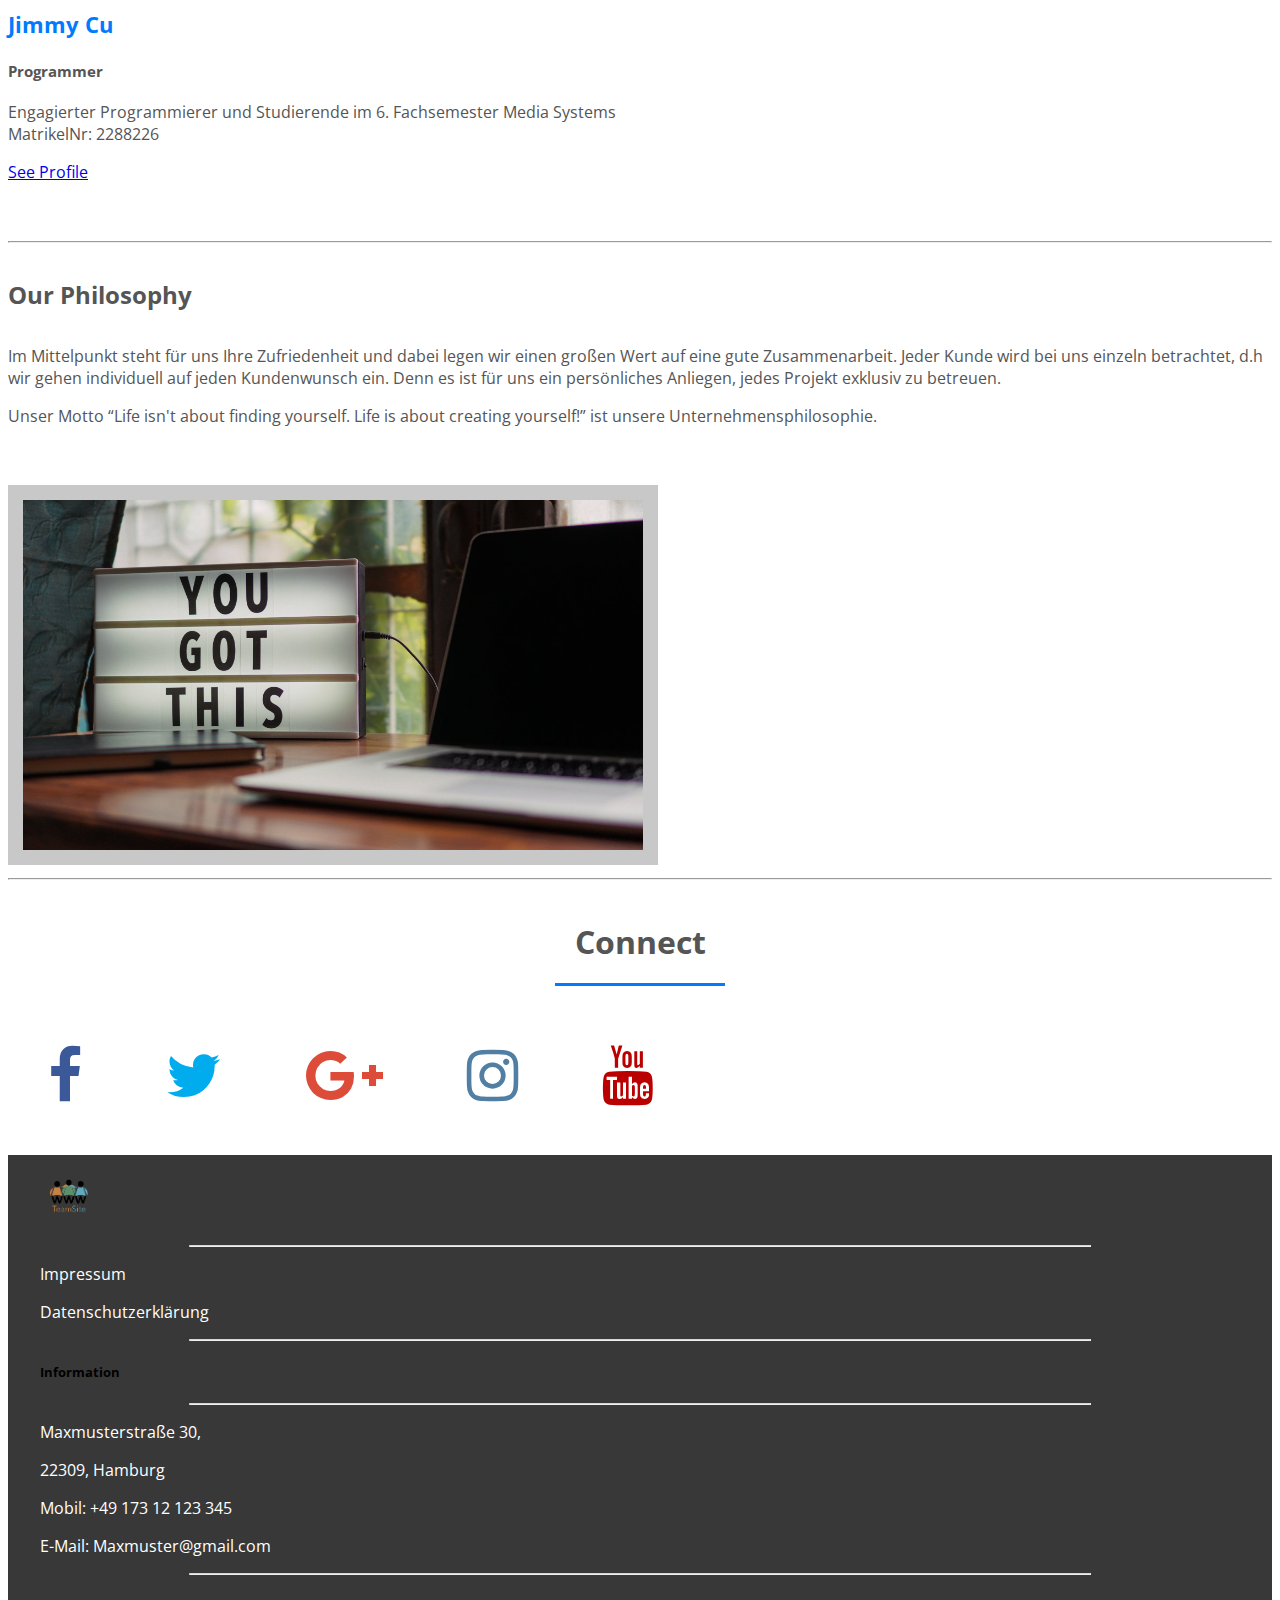
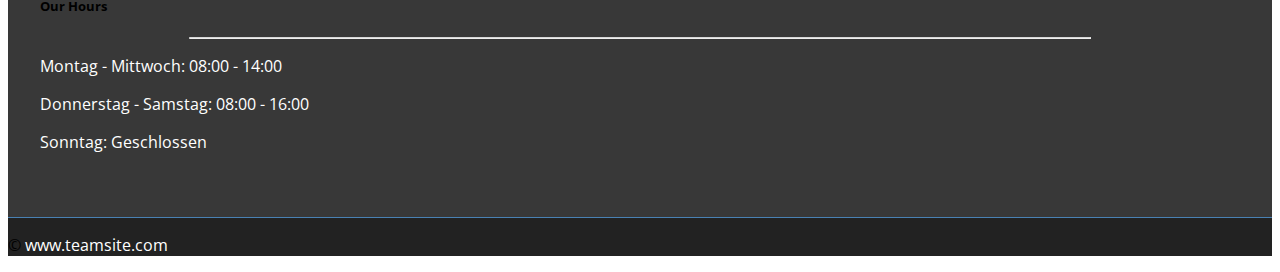
==== commit 6993fce5: "Korrekturlesen" ====
--- a/Website/index.html
+++ b/Website/index.html
@@ -136,12 +136,12 @@
             <div class="about-content">
               Wir sind ein Team von Studenten aus dem Studiengang Media Systems
               und im Rahmen unseres Projektes haben wir eine Webseite
-              entwickelt. Die Seite beinhaltet unserer Leidenschaft zu dem Thema
-              Kreativität, welche wir unbedingt repräsentieren wollten. Die
-              Seite enthält unseren ersten Arbeiten, während unsere Unilaufzeit.
-              Im Mittelpunkt dieser Arbeit steht für uns trotzdem immer noch
-              Ihre Zufriedenheit. Im engen Kontakt mit unseren Kunden möchten
-              wir Ihnen unseren Service anbieten und nach Ihren Wünschen ein
+              entwickelt. Die Seite beinhaltet unsere Leidenschaft zu dem Thema
+              Kreativität, welche wir unbedingt repräsentieren wollten. Sie
+              enthält unsere ersten Arbeiten, während unserer Unilaufzeit. Im
+              Mittelpunkt dieser Arbeit steht für uns trotzdem immer noch Ihre
+              Zufriedenheit. Im engen Kontakt mit unseren Kunden möchten wir
+              Ihnen unseren Service anbieten und nach Ihren Wünschen eine
               Software entwickeln und es dann auf unserer Seite präsentieren.
             </div>
           </div>
--- a/Website/css/style.css
+++ b/Website/css/style.css
@@ -5,6 +5,7 @@
 body {
   font-family: "Open sans", sans-serif !important;
 }
+
 .nav-item {
   margin-right: 10px;
 }
